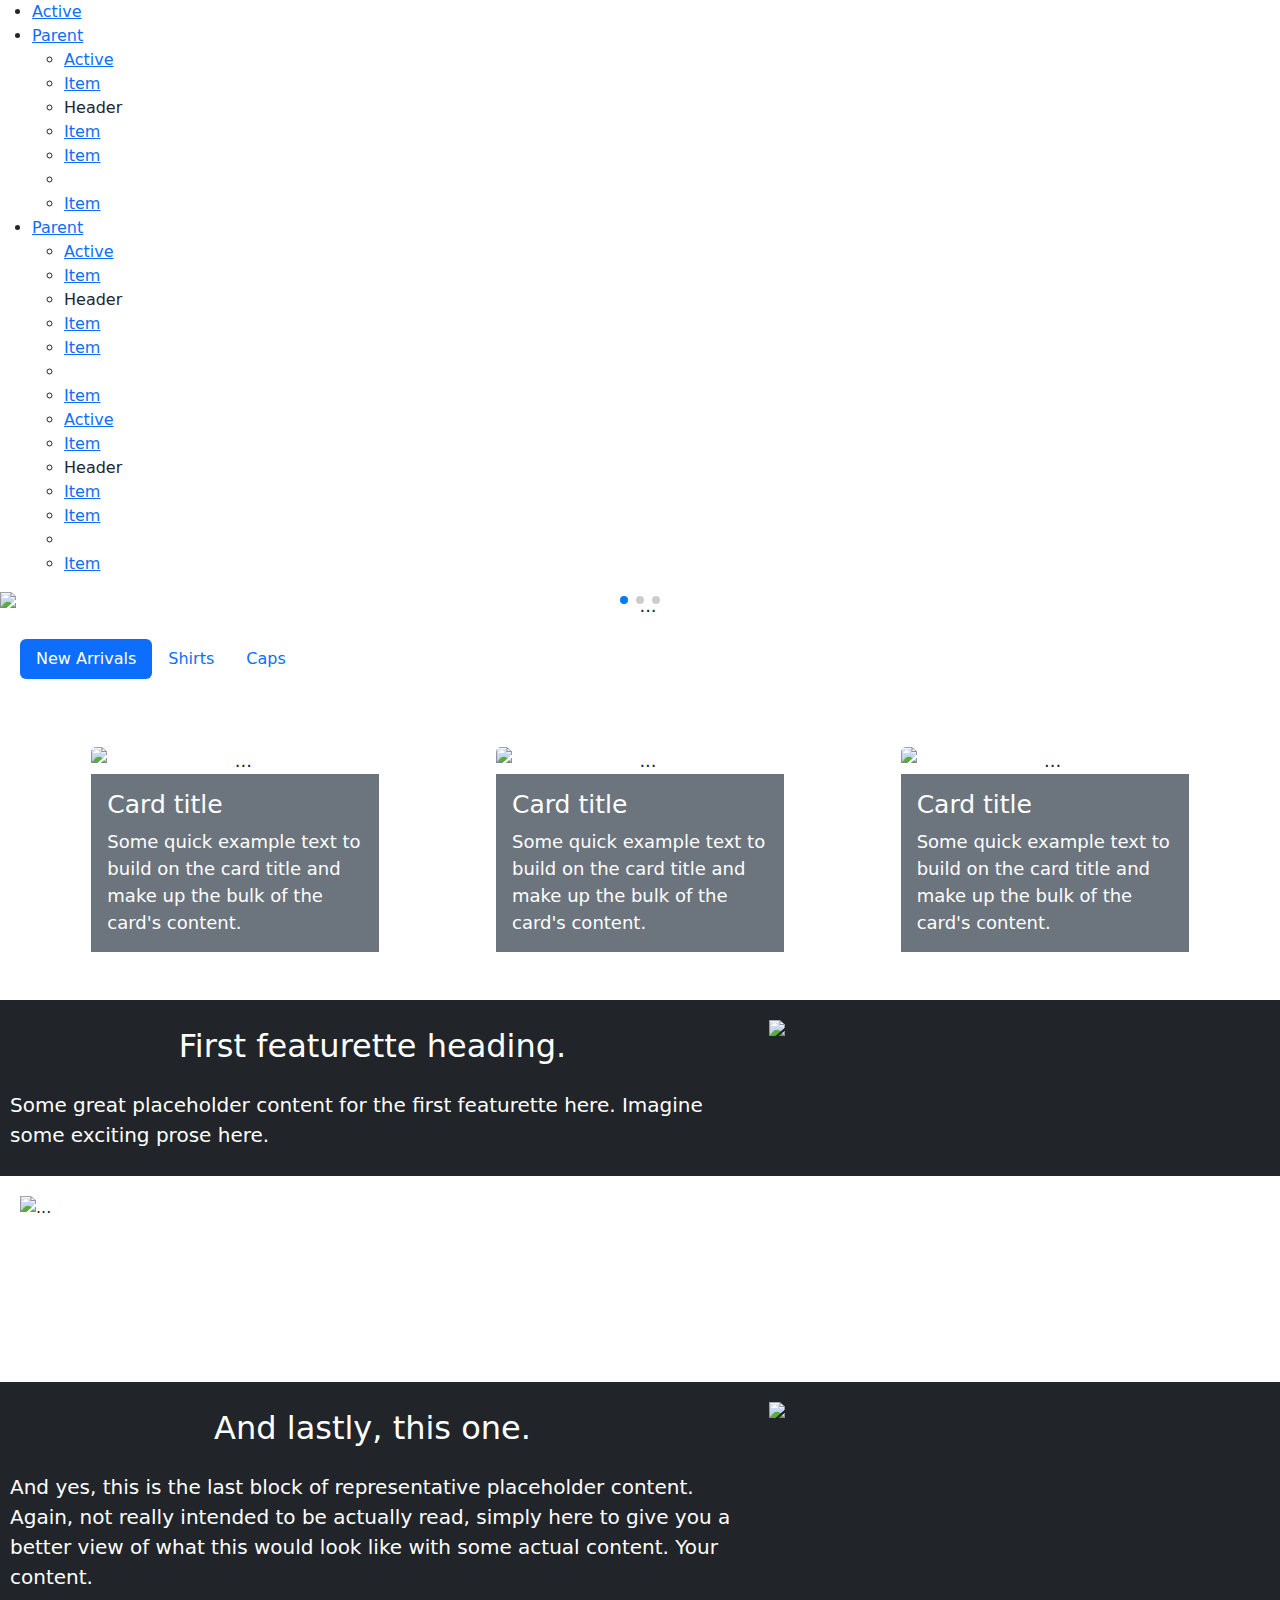
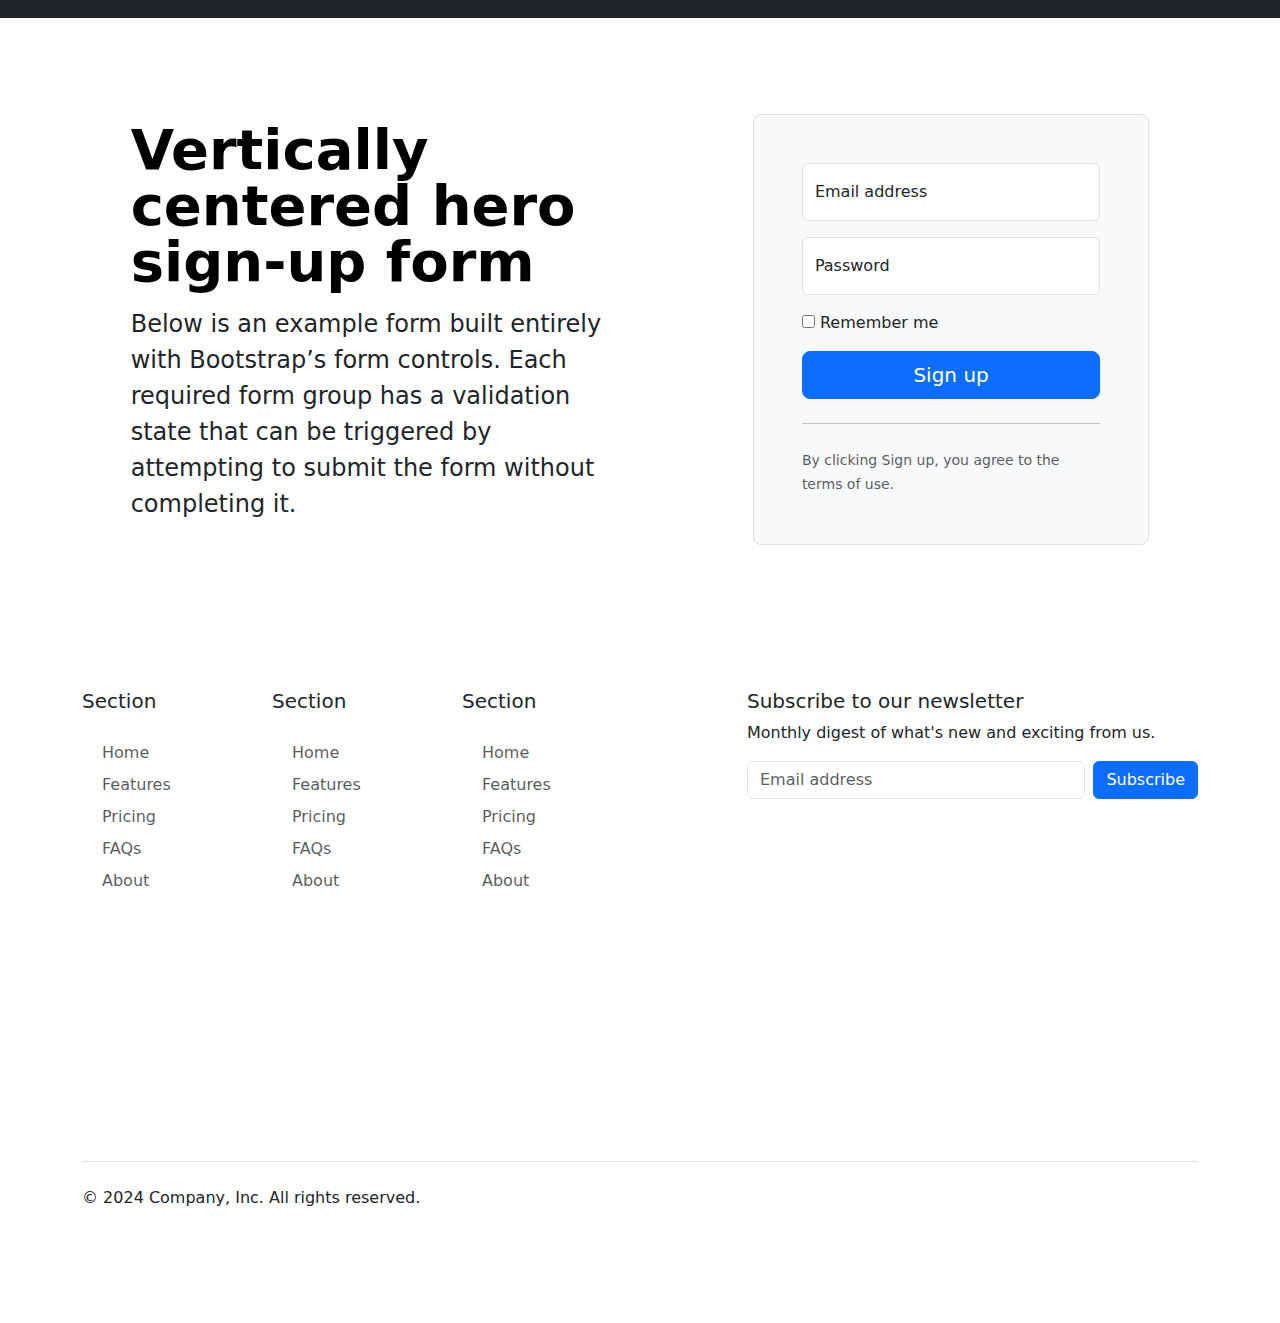
==== index.html @ 9efd9d13 "Add files via upload" ====
<!doctype html>
<html class="no-js" lang="en">
  <head>
    <meta charset="utf-8" />
    <meta http-equiv="x-ua-compatible" content="ie=edge">
    <meta name="viewport" content="width=device-width, initial-scale=1.0" />
    <title>WiseBoyz</title>

    <!-- CDNs -->
     <!-- foundation -->
    <link rel="stylesheet" href="https://cdn.jsdelivr.net/npm/foundation-sites@6.9.0/dist/css/foundation.min.css" crossorigin="anonymous">
     <!-- bulma -->
    <link rel="stylesheet" href="https://cdn.jsdelivr.net/npm/bulma@1.0.2/css/bulma.min.css">
    <!-- bootstrap -->
    <link href="https://cdn.jsdelivr.net/npm/bootstrap@5.3.3/dist/css/bootstrap.min.css" rel="stylesheet" integrity="sha384-QWTKZyjpPEjISv5WaRU9OFeRpok6YctnYmDr5pNlyT2bRjXh0JMhjY6hW+ALEwIH" crossorigin="anonymous">
    <!-- animate.css -->
    <link rel="stylesheet" href="https://cdnjs.cloudflare.com/ajax/libs/animate.css/4.1.1/animate.min.css"/>
    <!-- swiper -->
    <link rel="stylesheet" href="https://cdn.jsdelivr.net/npm/swiper@11/swiper-bundle.min.css"/>
    <!-- UIkit -->
    <link rel="stylesheet" href="https://cdn.jsdelivr.net/npm/uikit@3.21.13/dist/css/uikit.min.css" />
    <!-- local css -->
    <link rel="stylesheet" href="styles.css" link="styles">
    
  </head>
  <body>
  <main class="main bg-body ">
     <!-- navbar -->
     <!-- <nav class="navbar navbar-expand-md bg-body sticky-top border-bottom" data-bs-theme="dark">
      <div class="container">
        <button class="navbar-toggler" type="button" data-bs-toggle="offcanvas" data-bs-target="#offcanvas" aria-controls="offcanvas" aria-label="Toggle navigation">
          <span class="navbar-toggler-icon"></span>
        </button>
        <div class="offcanvas offcanvas-end" tabindex="-1" id="offcanvas" aria-labelledby="offcanvasLabel">
          <div class="offcanvas-body">
            <img src="IMG/logo.png" alt="Logo" width="100" height="100" class="d-inline-block align-items-start">
            <ul class="navbar-nav flex-grow-1 justify-content-between ">
              <li class="nav-item"><a class="nav-link" href="#">Home</a></li>
              <li class="nav-item"><a class="nav-link" href="#">Product</a></li>
              <li class="nav-item"><a class="nav-link" href="#">Features</a></li>
              <li class="nav-item"><a class="nav-link" href="#">About</a></li>
              <li class="nav-item"><a class="nav-link" href="#">Support</a></li>
              <li class="nav-item"><a class="nav-link" href="#">Pricing</a></li>
            </ul>
          </div>
        </div>
      </div>
    </nav> -->

    <div class="uk-position-relative">

      <nav class="uk-navbar-container">
          <div class="uk-container">
              <div uk-navbar="dropbar: true; dropbar-anchor: !.uk-navbar-container; target-y: !.uk-navbar-container">
                  <div class="uk-navbar-left">
                      <ul class="uk-navbar-nav">
                          <li class="uk-active"><a href="#">Active</a></li>
                          <li>
                              <a href="#">Parent</a>
                              <div class="uk-navbar-dropdown">
                                  <ul class="uk-nav uk-navbar-dropdown-nav">
                                      <li class="uk-active"><a href="#">Active</a></li>
                                      <li><a href="#">Item</a></li>
                                      <li class="uk-nav-header">Header</li>
                                      <li><a href="#">Item</a></li>
                                      <li><a href="#">Item</a></li>
                                      <li class="uk-nav-divider"></li>
                                      <li><a href="#">Item</a></li>
                                  </ul>
                              </div>
                          </li>
                          <li>
                              <a href="#">Parent</a>
                              <div class="uk-navbar-dropdown uk-navbar-dropdown-width-2">
                                  <div class="uk-drop-grid uk-child-width-1-2" uk-grid>
                                      <div>
                                          <ul class="uk-nav uk-navbar-dropdown-nav">
                                              <li class="uk-active"><a href="#">Active</a></li>
                                              <li><a href="#">Item</a></li>
                                              <li class="uk-nav-header">Header</li>
                                              <li><a href="#">Item</a></li>
                                              <li><a href="#">Item</a></li>
                                              <li class="uk-nav-divider"></li>
                                              <li><a href="#">Item</a></li>
                                          </ul>
                                      </div>
                                      <div>
                                          <ul class="uk-nav uk-navbar-dropdown-nav">
                                              <li class="uk-active"><a href="#">Active</a></li>
                                              <li><a href="#">Item</a></li>
                                              <li class="uk-nav-header">Header</li>
                                              <li><a href="#">Item</a></li>
                                              <li><a href="#">Item</a></li>
                                              <li class="uk-nav-divider"></li>
                                              <li><a href="#">Item</a></li>
                                          </ul>
                                      </div>
                                  </div>
                              </div>
                          </li>
                      </ul>
                  </div>
              </div>
          </div>
      </nav>
  </div>
    
    <!-- Swiper -->
    <div class="swiper mySwiper">
      <div class="swiper-wrapper">
        <div class="swiper-slide">
          <img src="IMG/banner_1.png" class="d-block w-100" alt="...">
        </div>
        <div class="swiper-slide">
          <img src="IMG/banner_2.png" class="d-block w-100" alt="...">
        </div>
        <div class="swiper-slide">
          <img src="IMG/banner_3.png" class="d-block w-100" alt="...">
        </div>
      </div>
      <div class="swiper-pagination"></div>
    </div>

    <!-- tabs -->
    <nav>
      <div class="nav nav-pills" id="nav-pills" role="tablist">
        <button class="nav-link active" id="nav-new-tab" data-bs-toggle="tab" data-bs-target="#nav-new" type="button" role="tab" aria-controls="nav-new" aria-selected="true">New Arrivals</button>
        <button class="nav-link" id="nav-shirts-tab" data-bs-toggle="tab" data-bs-target="#nav-shirts" type="button" role="tab" aria-controls="nav-shirts" aria-selected="false">Shirts</button>
        <button class="nav-link" id="nav-caps-tab" data-bs-toggle="tab" data-bs-target="#nav-caps" type="button" role="tab" aria-controls="nav-caps" aria-selected="false">Caps</button>
      </div>
    </nav>
    <div class="tab-content" id="nav-tabContent">
      <!-- new arrivals -->
      <div class="tab-pane fade show active" id="nav-new" role="tabpanel" aria-labelledby="nav-new-tab" tabindex="0">
        <div class="swiper mySwiper2 p-5">
          <div class="swiper-wrapper">
            <div class="swiper-slide">
              <div class="card" style="width: 18rem;">
                <img src="IMG/card_3.png" class="card-img-top" alt="...">
                <div class="card-body bg-secondary">
                  <h5 class="card-title">Card title</h5>
                  <p class="card-text">Some quick example text to build on the card title and make up the bulk of the card's content.</p>
                </div>
              </div>
            </div>
            <div class="swiper-slide">
              <div class="card" style="width: 18rem;">
                <img src="IMG/card_3.png" class="card-img-top" alt="...">
                <div class="card-body bg-secondary">
                  <h5 class="card-title">Card title</h5>
                  <p class="card-text">Some quick example text to build on the card title and make up the bulk of the card's content.</p>
                </div>
              </div>
            </div>
            <div class="swiper-slide">
              <div class="card" style="width: 18rem;">
                <img src="IMG/card_3.png" class="card-img-top" alt="...">
                <div class="card-body bg-secondary">
                  <h5 class="card-title">Card title</h5>
                  <p class="card-text">Some quick example text to build on the card title and make up the bulk of the card's content.</p>
                </div>
              </div>
            </div>
            <div class="swiper-slide">
              <div class="card" style="width: 18rem;">
                <img src="IMG/card_3.png" class="card-img-top" alt="...">
                <div class="card-body bg-secondary">
                  <h5 class="card-title">Card title</h5>
                  <p class="card-text">Some quick example text to build on the card title and make up the bulk of the card's content.</p>
                </div>
              </div>
            </div>
            <div class="swiper-slide">
              <div class="card" style="width: 18rem;">
                <img src="IMG/card_3.png" class="card-img-top" alt="...">
                <div class="card-body bg-secondary">
                  <h5 class="card-title">Card title</h5>
                  <p class="card-text">Some quick example text to build on the card title and make up the bulk of the card's content.</p>
                </div>
              </div>
            </div>
            <div class="swiper-slide">
              <div class="card" style="width: 18rem;">
                <img src="IMG/card_3.png" class="card-img-top" alt="...">
                <div class="card-body bg-secondary">
                  <h5 class="card-title">Card title</h5>
                  <p class="card-text">Some quick example text to build on the card title and make up the bulk of the card's content.</p>
                </div>
              </div>
            </div>
            <div class="swiper-slide">
              <div class="card" style="width: 18rem;">
                <img src="IMG/card_3.png" class="card-img-top" alt="...">
                <div class="card-body bg-secondary">
                  <h5 class="card-title">Card title</h5>
                  <p class="card-text">Some quick example text to build on the card title and make up the bulk of the card's content.</p>
                </div>
              </div>
            </div>
            <div class="swiper-slide">
              <div class="card" style="width: 18rem;">
                <img src="IMG/card_3.png" class="card-img-top" alt="...">
                <div class="card-body bg-secondary">
                  <h5 class="card-title">Card title</h5>
                  <p class="card-text">Some quick example text to build on the card title and make up the bulk of the card's content.</p>
                </div>
              </div>
            </div>
            </div>
          </div>
          <div class="swiper-pagination"></div>
      </div>
      <!-- shirts -->
      <div class="tab-pane fade" id="nav-shirts" role="tabpanel" aria-labelledby="nav-shirts-tab" tabindex="0">
        <div class="swiper mySwiper2 p-5">
          <div class="swiper-wrapper">
            <div class="swiper-slide">
              <div class="card" style="width: 18rem;">
                <div class="uk-text-center">
                  <div class="uk-inline-clip uk-transition-toggle" tabindex="0">
                      <img src="IMG/shirt_1a.png" width="500" height="500" alt="">
                      <img class="uk-transition-scale-up uk-position-cover" src="IMG/shirt_1b.png" alt="">
                  </div>
                </div>                
                <div class="card-body bg-secondary">
                  <h5 class="card-title">Card title</h5>
                  <p class="card-text">Some quick example text to build on the card title and make up the bulk of the card's content.</p>
                </div>
              </div>
            </div>
            <div class="swiper-slide">
              <div class="card" style="width: 18rem;">
                <div class="uk-text-center">
                  <div class="uk-inline-clip uk-transition-toggle" tabindex="0">
                      <img src="IMG/shirt_2a.png" width="500" height="500" alt="">
                      <img class="uk-transition-scale-up uk-position-cover" src="IMG/shirt_2b.png" alt="">
                  </div>
                </div>                
                <div class="card-body bg-secondary">
                  <h5 class="card-title">Card title</h5>
                  <p class="card-text">Some quick example text to build on the card title and make up the bulk of the card's content.</p>
                </div>
              </div>
            </div>
            <div class="swiper-slide">
              <div class="card" style="width: 18rem;">
                <div class="uk-text-center">
                  <div class="uk-inline-clip uk-transition-toggle" tabindex="0">
                      <img src="IMG/shirt_3a.png" width="500" height="500" alt="">
                      <img class="uk-transition-scale-up uk-position-cover" src="IMG/shirt_3b.png" alt="">
                  </div>
                </div>                
                <div class="card-body bg-secondary">
                  <h5 class="card-title">Card title</h5>
                  <p class="card-text">Some quick example text to build on the card title and make up the bulk of the card's content.</p>
                </div>
              </div>
            </div>
            <div class="swiper-slide">
              <div class="card" style="width: 18rem;">
                <div class="uk-text-center">
                  <div class="uk-inline-clip uk-transition-toggle" tabindex="0">
                      <img src="IMG/shirt_1a.png" width="500" height="500" alt="">
                      <img class="uk-transition-scale-up uk-position-cover" src="IMG/shirt_1b.png" alt="">
                  </div>
                </div>                
                <div class="card-body bg-secondary">
                  <h5 class="card-title">Card title</h5>
                  <p class="card-text">Some quick example text to build on the card title and make up the bulk of the card's content.</p>
                </div>
              </div>
            </div>
            <div class="swiper-slide">
              <div class="card" style="width: 18rem;">
                <div class="uk-text-center">
                  <div class="uk-inline-clip uk-transition-toggle" tabindex="0">
                      <img src="IMG/shirt_2a.png" width="500" height="500" alt="">
                      <img class="uk-transition-scale-up uk-position-cover" src="IMG/shirt_2b.png" alt="">
                  </div>
                </div>                
                <div class="card-body bg-secondary">
                  <h5 class="card-title">Card title</h5>
                  <p class="card-text">Some quick example text to build on the card title and make up the bulk of the card's content.</p>
                </div>
              </div>
            </div>
            <div class="swiper-slide">
              <div class="card" style="width: 18rem;">
                <div class="uk-text-center">
                  <div class="uk-inline-clip uk-transition-toggle" tabindex="0">
                      <img src="IMG/shirt_3a.png" width="500" height="500" alt="">
                      <img class="uk-transition-scale-up uk-position-cover" src="IMG/shirt_3b.png" alt="">
                  </div>
                </div>                
                <div class="card-body bg-secondary">
                  <h5 class="card-title">Card title</h5>
                  <p class="card-text">Some quick example text to build on the card title and make up the bulk of the card's content.</p>
                </div>
              </div>
            </div>
            <div class="swiper-slide">
              <div class="card" style="width: 18rem;">
                <div class="uk-text-center">
                  <div class="uk-inline-clip uk-transition-toggle" tabindex="0">
                      <img src="IMG/shirt_1a.png" width="500" height="500" alt="">
                      <img class="uk-transition-scale-up uk-position-cover" src="IMG/shirt_1b.png" alt="">
                  </div>
                </div>                
                <div class="card-body bg-secondary">
                  <h5 class="card-title">Card title</h5>
                  <p class="card-text">Some quick example text to build on the card title and make up the bulk of the card's content.</p>
                </div>
              </div>
            </div>
            <div class="swiper-slide">
              <div class="card" style="width: 18rem;">
                <div class="uk-text-center">
                  <div class="uk-inline-clip uk-transition-toggle" tabindex="0">
                      <img src="IMG/shirt_2a.png" width="500" height="500" alt="">
                      <img class="uk-transition-scale-up uk-position-cover" src="IMG/shirt_2b.png" alt="">
                  </div>
                </div>                
                <div class="card-body bg-secondary">
                  <h5 class="card-title">Card title</h5>
                  <p class="card-text">Some quick example text to build on the card title and make up the bulk of the card's content.</p>
                </div>
              </div>
            </div>
            </div>
          </div>
          <div class="swiper-pagination"></div>
      </div>
      <!-- caps -->
      <div class="tab-pane fade" id="nav-caps" role="tabpanel" aria-labelledby="nav-caps-tab" tabindex="0">
        <div class="swiper mySwiper2 p-5">
          <div class="swiper-wrapper">
            <div class="swiper-slide">
              <div class="card" style="width: 18rem;">
                <img src="IMG/card_4.png" class="card-img-top" alt="...">
                <div class="card-body bg-secondary">
                  <h5 class="card-title">Card title</h5>
                  <p class="card-text">Some quick example text to build on the card title and make up the bulk of the card's content.</p>
                </div>
              </div>
            </div>
            <div class="swiper-slide">
              <div class="card" style="width: 18rem;">
                <img src="IMG/card_4.png" class="card-img-top" alt="...">
                <div class="card-body bg-secondary">
                  <h5 class="card-title">Card title</h5>
                  <p class="card-text">Some quick example text to build on the card title and make up the bulk of the card's content.</p>
                </div>
              </div>
            </div>
            <div class="swiper-slide">
              <div class="card" style="width: 18rem;">
                <img src="IMG/card_4.png" class="card-img-top" alt="...">
                <div class="card-body bg-secondary">
                  <h5 class="card-title">Card title</h5>
                  <p class="card-text">Some quick example text to build on the card title and make up the bulk of the card's content.</p>
                </div>
              </div>
            </div>
            <div class="swiper-slide">
              <div class="card" style="width: 18rem;">
                <img src="IMG/card_4.png" class="card-img-top" alt="...">
                <div class="card-body bg-secondary">
                  <h5 class="card-title">Card title</h5>
                  <p class="card-text">Some quick example text to build on the card title and make up the bulk of the card's content.</p>
                </div>
              </div>
            </div>
            <div class="swiper-slide">
              <div class="card" style="width: 18rem;">
                <img src="IMG/card_4.png" class="card-img-top" alt="...">
                <div class="card-body bg-secondary">
                  <h5 class="card-title">Card title</h5>
                  <p class="card-text">Some quick example text to build on the card title and make up the bulk of the card's content.</p>
                </div>
              </div>
            </div>
            <div class="swiper-slide">
              <div class="card" style="width: 18rem;">
                <img src="IMG/card_4.png" class="card-img-top" alt="...">
                <div class="card-body bg-secondary">
                  <h5 class="card-title">Card title</h5>
                  <p class="card-text">Some quick example text to build on the card title and make up the bulk of the card's content.</p>
                </div>
              </div>
            </div>
            <div class="swiper-slide">
              <div class="card" style="width: 18rem;">
                <img src="IMG/card_4.png" class="card-img-top" alt="...">
                <div class="card-body bg-secondary">
                  <h5 class="card-title">Card title</h5>
                  <p class="card-text">Some quick example text to build on the card title and make up the bulk of the card's content.</p>
                </div>
              </div>
            </div>
            <div class="swiper-slide">
              <div class="card" style="width: 18rem;">
                <img src="IMG/card_4.png" class="card-img-top" alt="...">
                <div class="card-body bg-secondary">
                  <h5 class="card-title">Card title</h5>
                  <p class="card-text">Some quick example text to build on the card title and make up the bulk of the card's content.</p>
                </div>
              </div>
            </div>
            </div>
          </div>
          <div class="swiper-pagination"></div>
      </div>
    </div>
   
    <!-- featurette -->
    <div class="row featurette bg-dark">
      <div class="col-md-7">
          <h2 class="featurette-heading fw-normal lh-1">First featurette heading.</h2>
          <p class="lead">Some great placeholder content for the first featurette here. Imagine some exciting prose here.</p>
      </div>
      <div class="col-md-5">
        <img src="IMG/card_1.png" class="featurette" alt="..." width="1000" height="1000" preserveAspectRatio="xMidYMid slice">
      </div>
    </div>

    <div class="row featurette">
      <div class="col-md-7 order-md-2">
        <h2 class="featurette-heading fw-normal lh-1">Oh yeah, it’s that good.</h2>
        <p class="lead">Another featurette? Of course. More placeholder content here to give you an idea of how this layout would work with some actual real-world content in place.</p>
      </div>
      <div class="col-md-5 order-md-1">
        <img src="IMG/card_2.png" class="featurette" alt="..." width="1000" height="1000" preserveAspectRatio="xMidYMid slice">
      </div>
    </div>

    <div class="row featurette bg-dark">
      <div class="col-md-7">
        <h2 class="featurette-heading fw-normal lh-1">And lastly, this one.</span></h2>
        <p class="lead">And yes, this is the last block of representative placeholder content. Again, not really intended to be actually read, simply here to give you a better view of what this would look like with some actual content. Your content.</p>
      </div>
      <div class="col-md-5">
        <img src="IMG/card_1.png" class="featurette" alt="..." width="1000" height="1000" preserveAspectRatio="xMidYMid slice">
      </div>
    </div>

  <!-- form -->
    <div class="container col-xl-10 col-xxl-8 px-4 py-5">
      <div class="row align-items-center g-lg-5 py-5">
        <div class="col-lg-7 text-center text-lg-start">
          <h1 class="display-4 fw-bold lh-1 text-body-emphasis mb-3">Vertically centered hero sign-up form</h1>
          <p class="col-lg-10 fs-4">Below is an example form built entirely with Bootstrap’s form controls. Each required form group has a validation state that can be triggered by attempting to submit the form without completing it.</p>
        </div>
        <div class="col-md-10 mx-auto col-lg-5">
          <form class="p-4 p-md-5 border rounded-3 bg-body-tertiary">
            <div class="form-floating mb-3">
              <input type="email" class="form-control" id="floatingInput" placeholder="name@example.com">
              <label for="floatingInput">Email address</label>
            </div>
            <div class="form-floating mb-3">
              <input type="password" class="form-control" id="floatingPassword" placeholder="Password">
              <label for="floatingPassword">Password</label>
            </div>
            <div class="checkbox mb-3">
              <label>
                <input type="checkbox" value="remember-me"> Remember me
              </label>
            </div>
            <button class="w-100 btn btn-lg btn-primary" type="submit">Sign up</button>
            <hr class="my-4">
            <small class="text-body-secondary">By clicking Sign up, you agree to the terms of use.</small>
          </form>
        </div>
      </div>
    </div>
  
    
    
  <!-- footer -->
      <div class="container m-lg-auto">
          <footer class="py-5">
            <div class="row">
              <div class="col-6 col-md-2 mb-3">
                <h5>Section</h5>
                <ul class="nav flex-column">
                  <li class="nav-item mb-2"><a href="#" class="nav-link p-0 text-body-secondary">Home</a></li>
                  <li class="nav-item mb-2"><a href="#" class="nav-link p-0 text-body-secondary">Features</a></li>
                  <li class="nav-item mb-2"><a href="#" class="nav-link p-0 text-body-secondary">Pricing</a></li>
                  <li class="nav-item mb-2"><a href="#" class="nav-link p-0 text-body-secondary">FAQs</a></li>
                  <li class="nav-item mb-2"><a href="#" class="nav-link p-0 text-body-secondary">About</a></li>
                </ul>
              </div>
        
              <div class="col-6 col-md-2 mb-3">
                <h5>Section</h5>
                <ul class="nav flex-column">
                  <li class="nav-item mb-2"><a href="#" class="nav-link p-0 text-body-secondary">Home</a></li>
                  <li class="nav-item mb-2"><a href="#" class="nav-link p-0 text-body-secondary">Features</a></li>
                  <li class="nav-item mb-2"><a href="#" class="nav-link p-0 text-body-secondary">Pricing</a></li>
                  <li class="nav-item mb-2"><a href="#" class="nav-link p-0 text-body-secondary">FAQs</a></li>
                  <li class="nav-item mb-2"><a href="#" class="nav-link p-0 text-body-secondary">About</a></li>
                </ul>
              </div>
        
              <div class="col-6 col-md-2 mb-3">
                <h5>Section</h5>
                <ul class="nav flex-column">
                  <li class="nav-item mb-2"><a href="#" class="nav-link p-0 text-body-secondary">Home</a></li>
                  <li class="nav-item mb-2"><a href="#" class="nav-link p-0 text-body-secondary">Features</a></li>
                  <li class="nav-item mb-2"><a href="#" class="nav-link p-0 text-body-secondary">Pricing</a></li>
                  <li class="nav-item mb-2"><a href="#" class="nav-link p-0 text-body-secondary">FAQs</a></li>
                  <li class="nav-item mb-2"><a href="#" class="nav-link p-0 text-body-secondary">About</a></li>
                </ul>
              </div>
        
              <div class="col-md-5 offset-md-1 mb-3">
                <form>
                  <h5>Subscribe to our newsletter</h5>
                  <p>Monthly digest of what's new and exciting from us.</p>
                  <div class="d-flex flex-column flex-sm-row w-100 gap-2">
                    <label for="newsletter1" class="visually-hidden">Email address</label>
                    <input id="newsletter1" type="text" class="form-control" placeholder="Email address">
                    <button class="btn btn-primary" type="button">Subscribe</button>
                  </div>
                </form>
              </div>
            </div>
        
            <div class="d-flex flex-column flex-sm-row justify-content-between py-4 my-4 border-top">
              <p>&copy; 2024 Company, Inc. All rights reserved.</p>
              <ul class="list-unstyled d-flex">
                <li class="ms-3"><a class="link-body-emphasis" href="#"><svg class="bi" width="24" height="24"><use xlink:href="#twitter"/></svg></a></li>
                <li class="ms-3"><a class="link-body-emphasis" href="#"><svg class="bi" width="24" height="24"><use xlink:href="#instagram"/></svg></a></li>
                <li class="ms-3"><a class="link-body-emphasis" href="#"><svg class="bi" width="24" height="24"><use xlink:href="#facebook"/></svg></a></li>
              </ul>
            </div>
          </footer>
      </div>
      
  </main>
   <!-- SCRIPTS -->
    <!-- foundation -->
   <script src="https://cdn.jsdelivr.net/npm/foundation-sites@6.9.0/dist/js/foundation.min.js" crossorigin="anonymous"></script>
     <!-- swiper -->
     <script src="https://cdn.jsdelivr.net/npm/swiper@11/swiper-bundle.min.js"></script>
     <!-- bootstrap -->
     <script src="https://cdn.jsdelivr.net/npm/bootstrap@5.3.3/dist/js/bootstrap.min.js" integrity="sha384-0pUGZvbkm6XF6gxjEnlmuGrJXVbNuzT9qBBavbLwCsOGabYfZo0T0to5eqruptLy" crossorigin="anonymous"></script>
     <!-- UIkit -->
     <script src="https://cdn.jsdelivr.net/npm/uikit@3.21.13/dist/js/uikit.min.js"></script>
     <script src="https://cdn.jsdelivr.net/npm/uikit@3.21.13/dist/js/uikit-icons.min.js"></script>
     <!-- local js -->
     <script src="script.js"></script>
  </body>
</html>
---- styles.css ----
.row{
    padding-bottom: 200px;
}

  .swiper {
    width: 100%;
    height: 100%;
  }

  .swiper-slide {
    text-align: center;
    font-size: 18px;
    background: #fff;
    display: flex;
    justify-content: center;
    align-items: center;
  }

  .swiper-slide img {
    display: block;
    width: 100%;
    height: 100%;
    object-fit: cover;
  }
 .card{
    border-radius: 3%;
    border: 0;
    background-color: #fff;
 }

 .card-title{
    font-size: 25px;
    text-align: left;
 color: white;
  }
 .card-text{
  text-align: left;
  color: white;
 }
 .nav{
  padding: 20px;
 }

 .featurette{
    padding:10px;
 }

 .featurette-heading{
    padding: 20px;
    text-align: center;
    color: #fff;
 }
 .lead{
    color: #fff;
 }
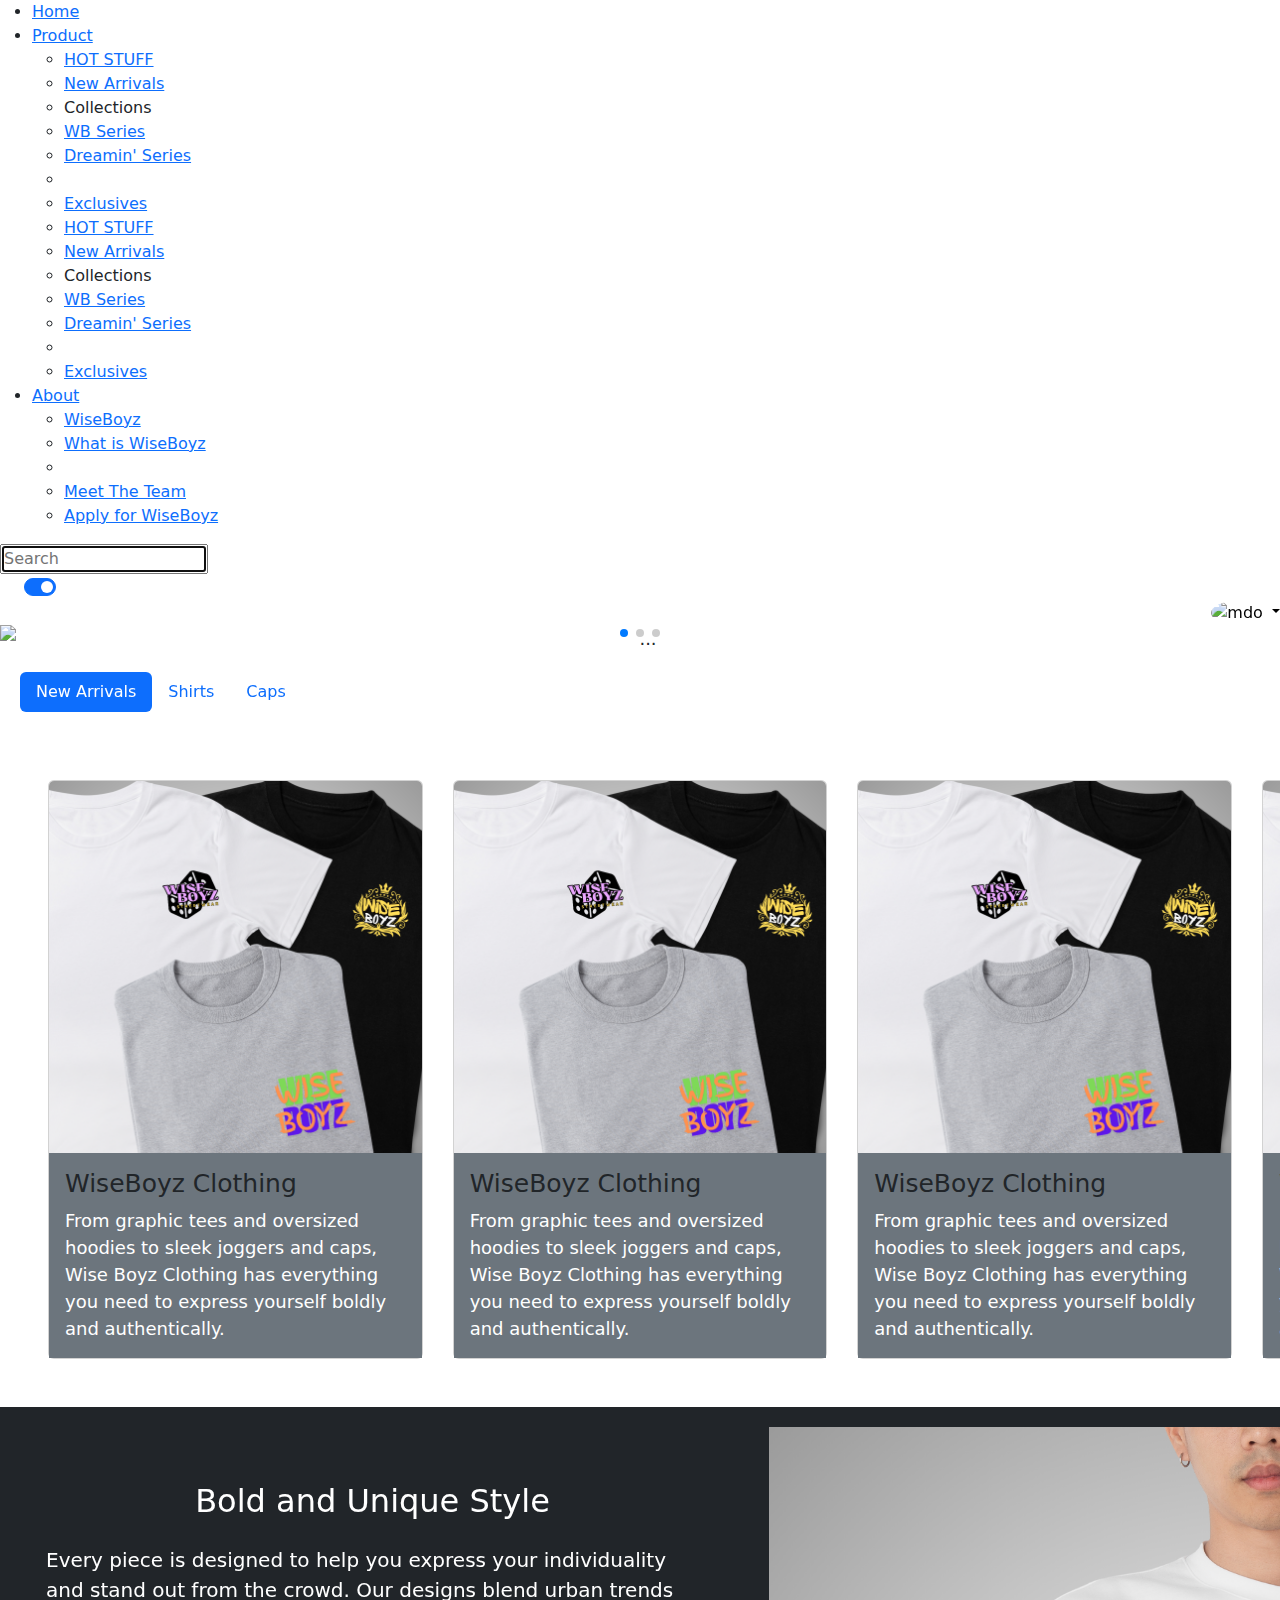
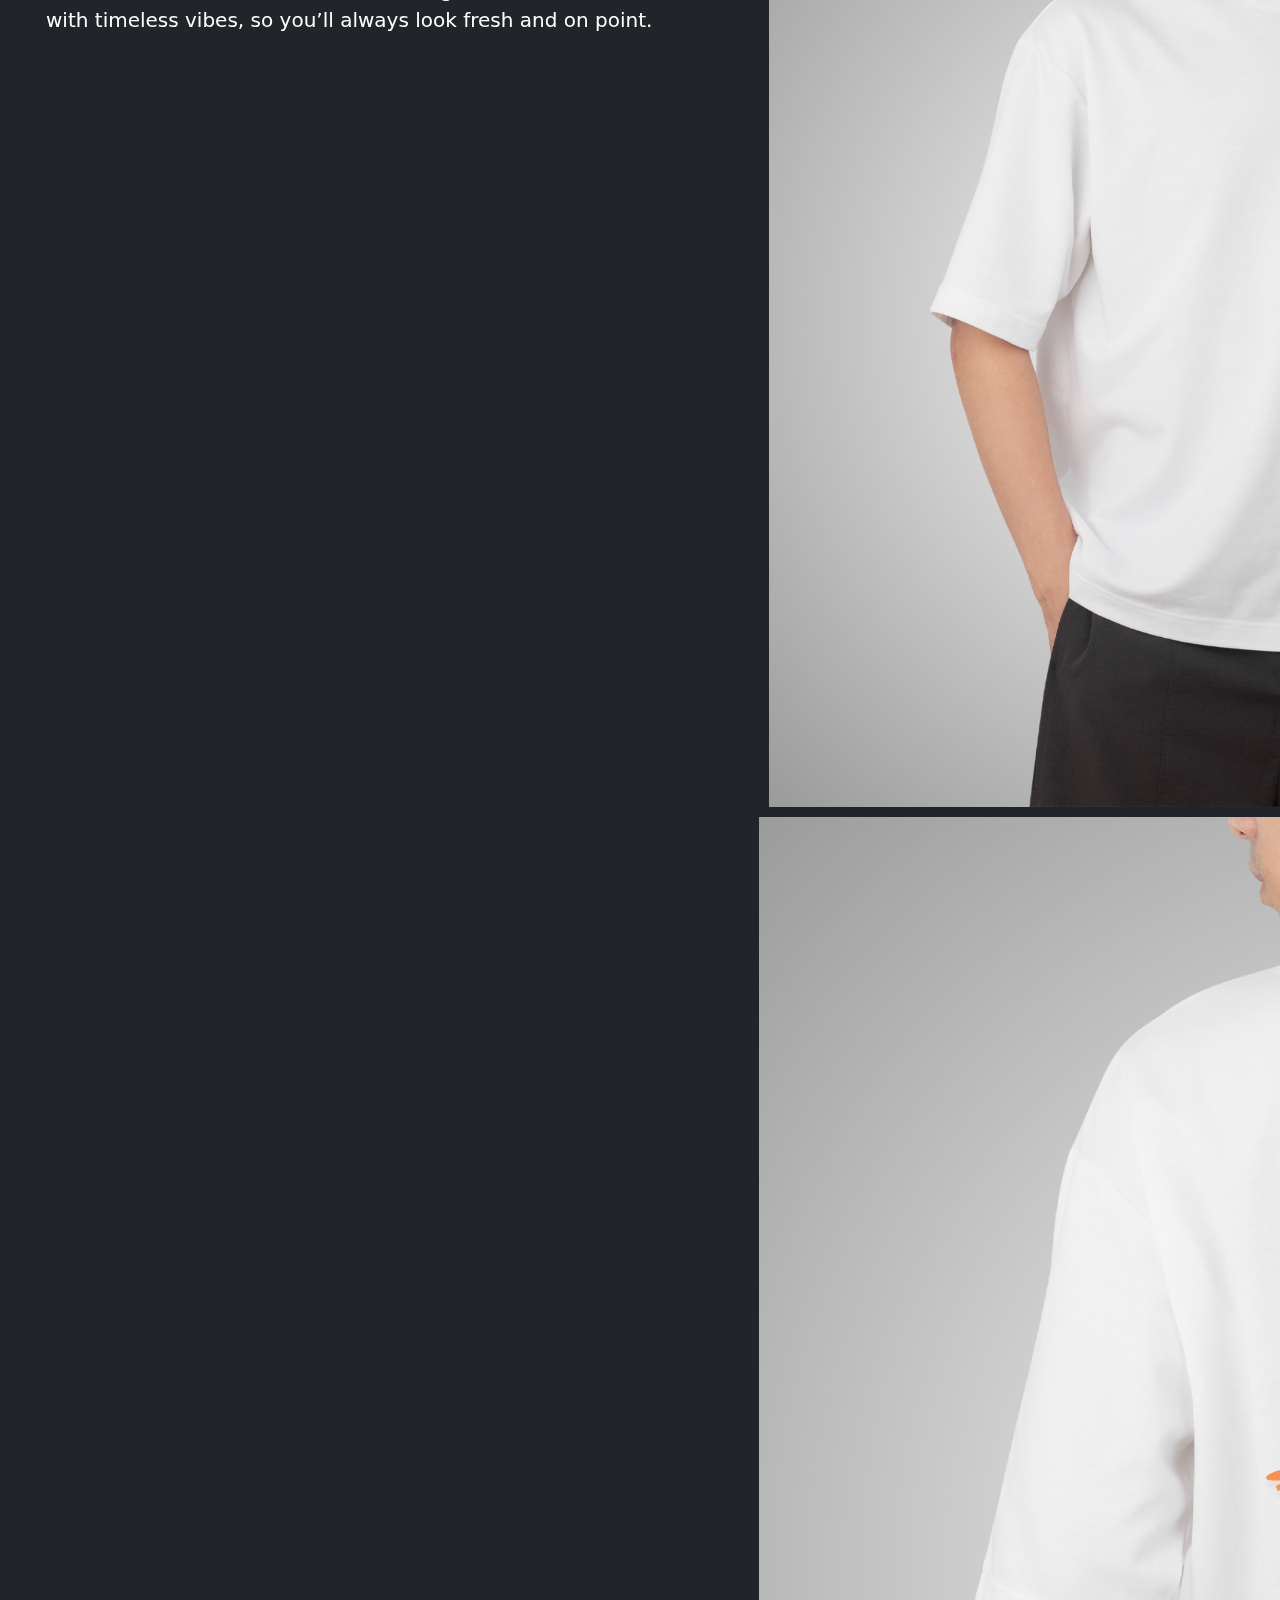
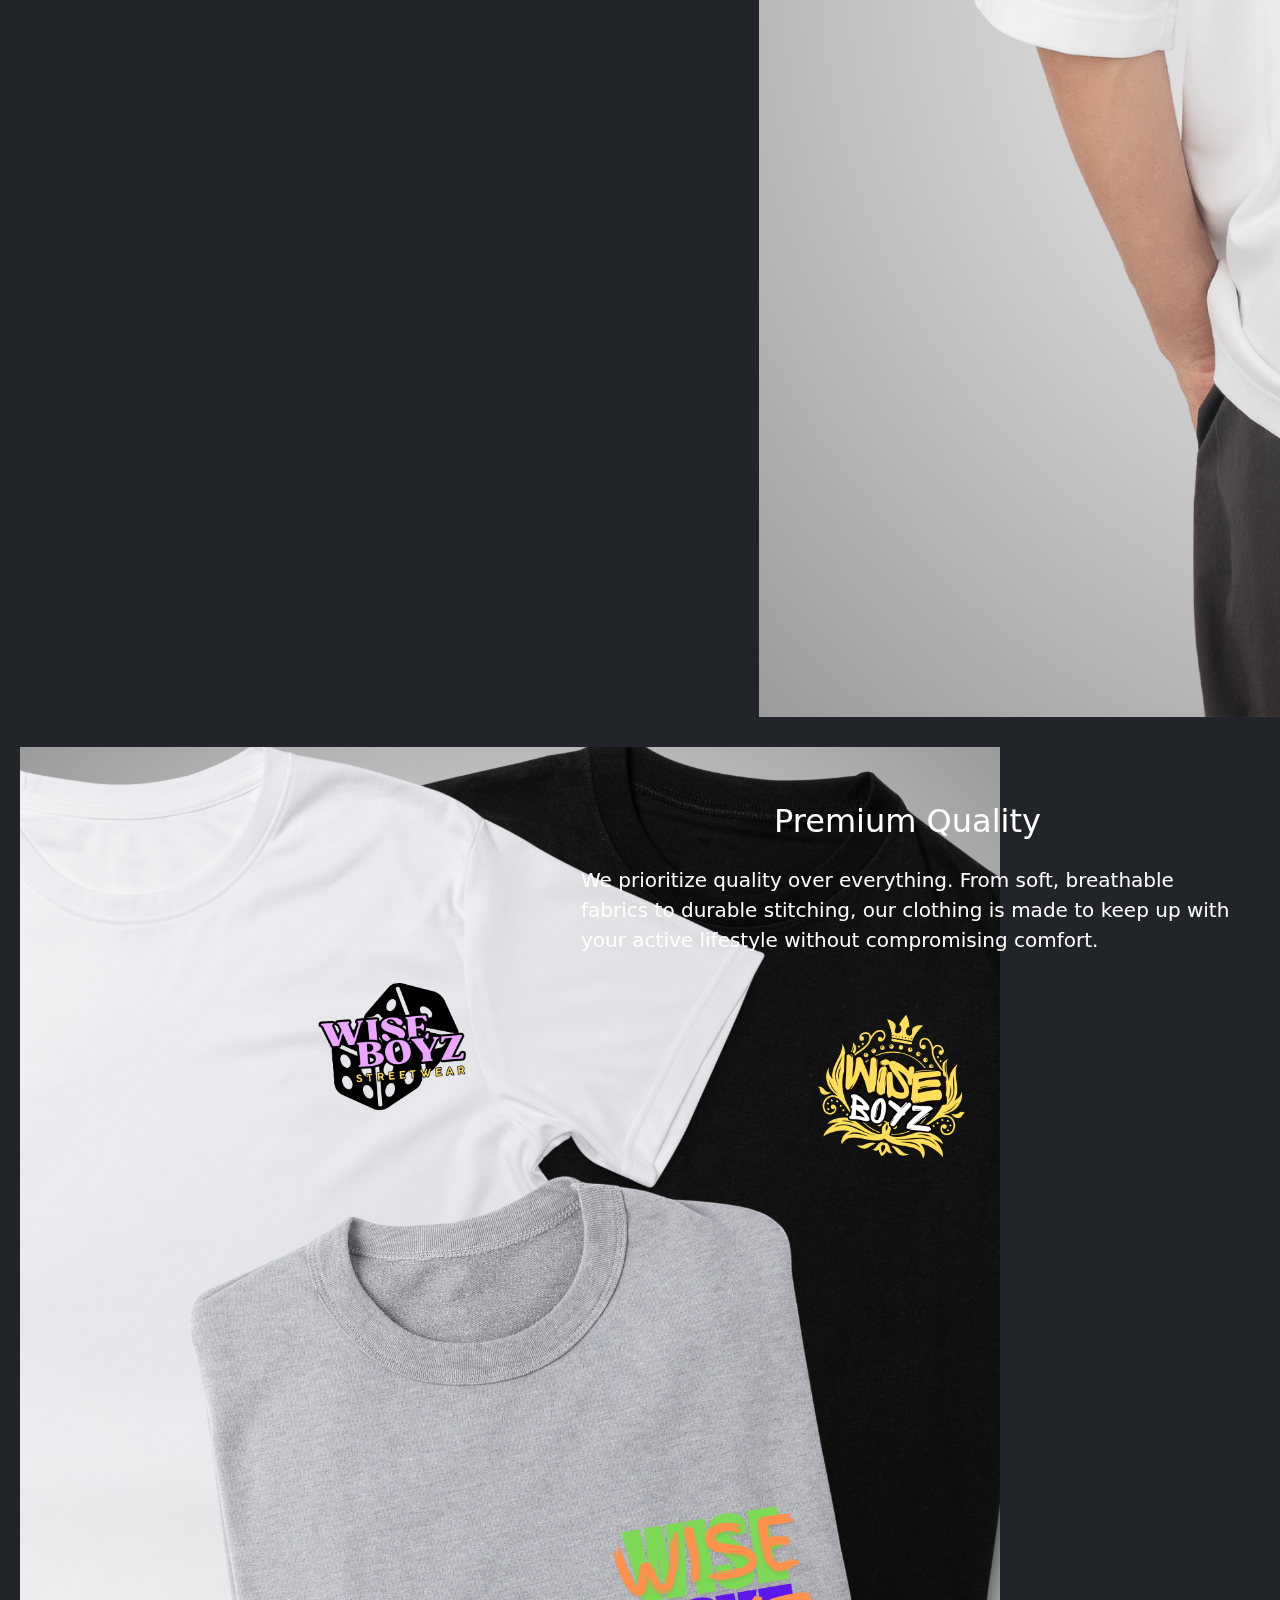
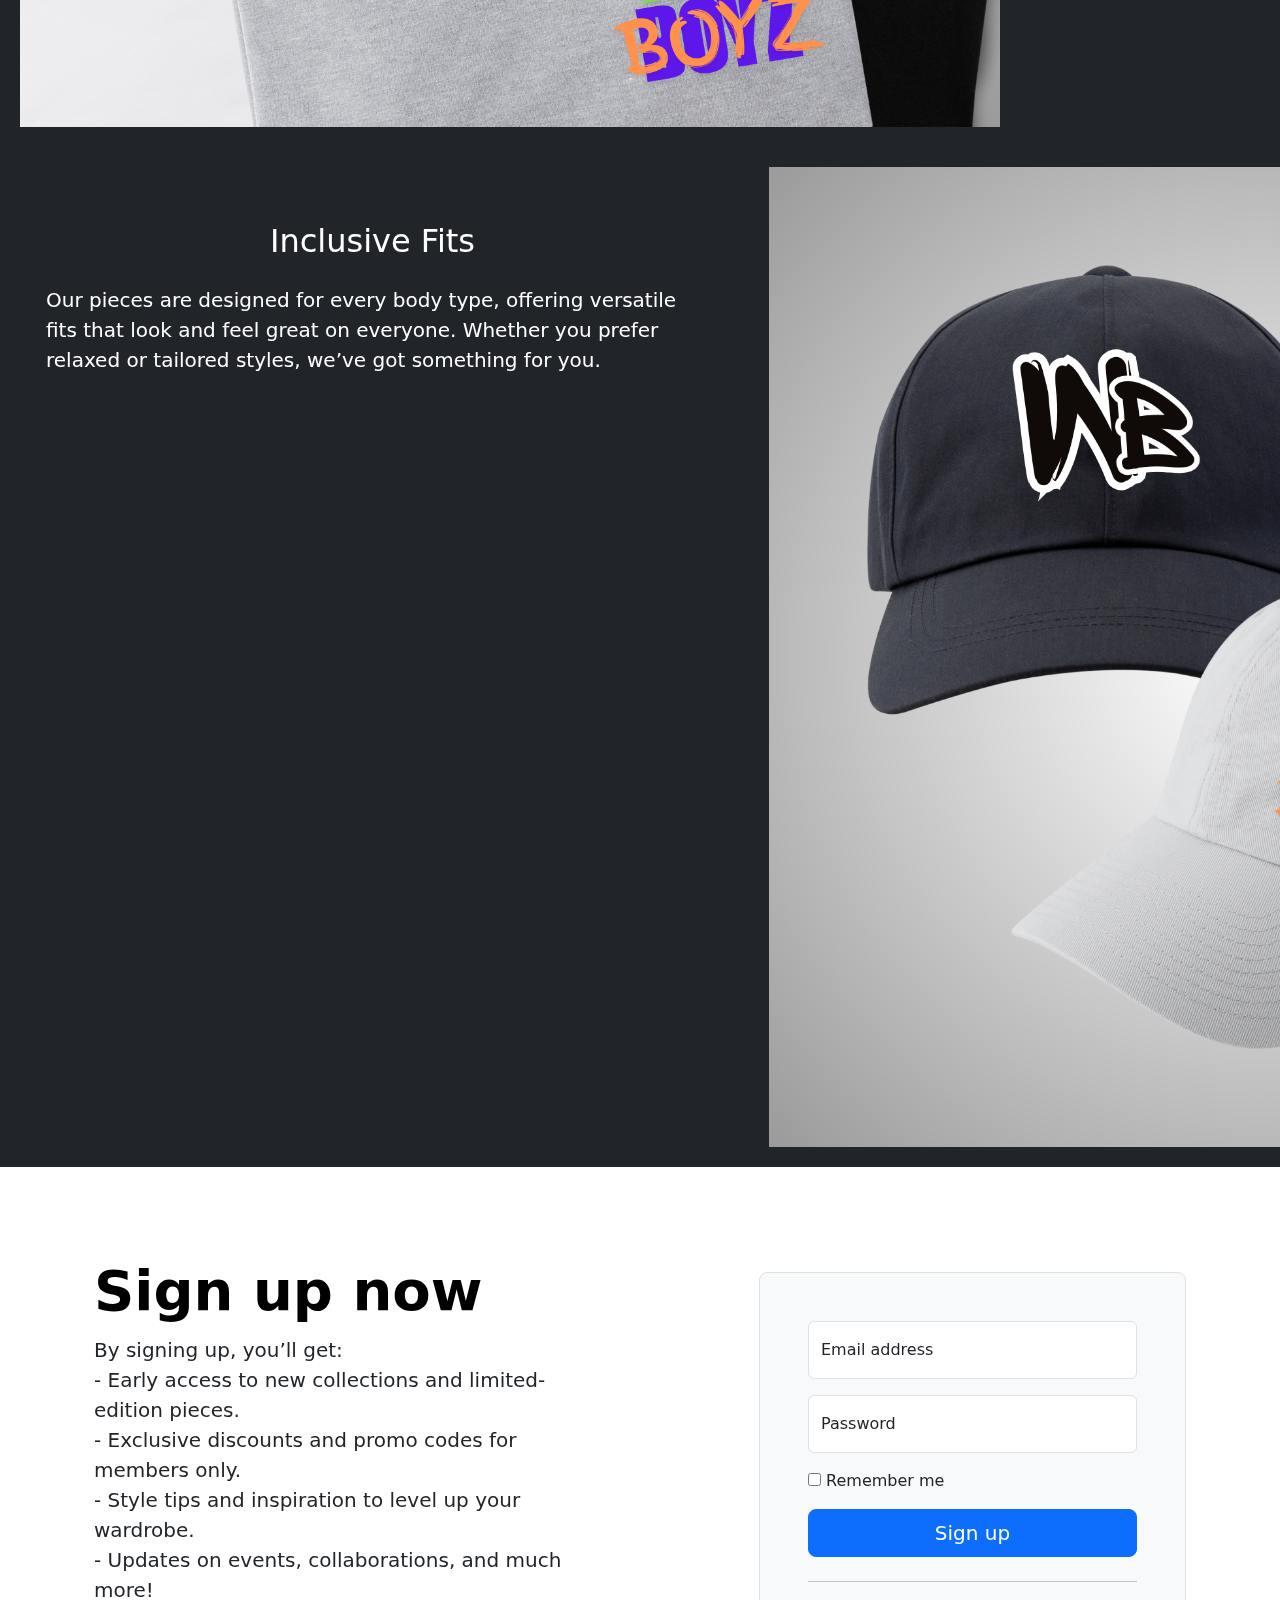
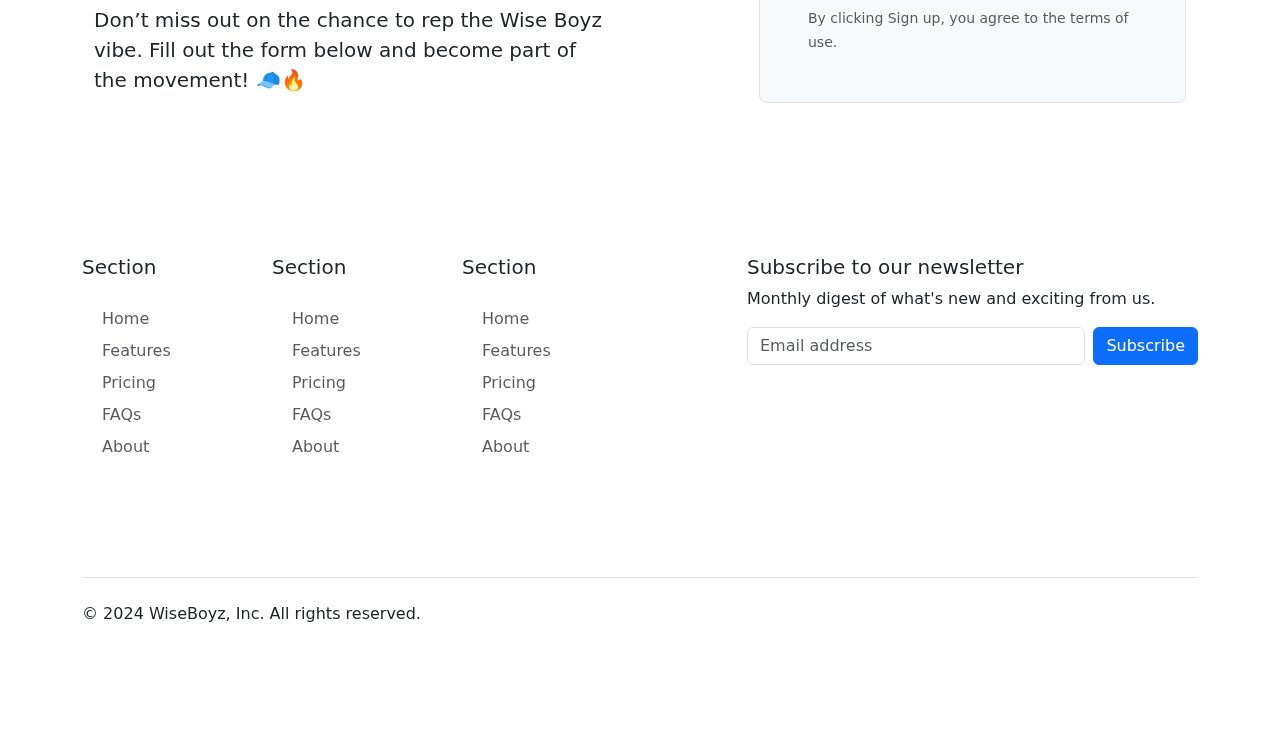
==== commit b6f1a0b4: "Add files via upload" ====
--- a/index.html
+++ b/index.html
@@ -1,111 +1,111 @@
-<!doctype html>
-<html class="no-js" lang="en">
-  <head>
-    <meta charset="utf-8" />
-    <meta http-equiv="x-ua-compatible" content="ie=edge">
-    <meta name="viewport" content="width=device-width, initial-scale=1.0" />
-    <title>WiseBoyz</title>
-
+<!DOCTYPE html>
+<html lang="en">
+<head>
+    <meta charset="UTF-8">
+    <meta name="viewport" content="width=device-width, initial-scale=1.0">
+    <title>WiseBoyz Online Store</title>
+    <link rel="icon" type="image/png" href="IMG/logo_ab.png">
     <!-- CDNs -->
-     <!-- foundation -->
-    <link rel="stylesheet" href="https://cdn.jsdelivr.net/npm/foundation-sites@6.9.0/dist/css/foundation.min.css" crossorigin="anonymous">
-     <!-- bulma -->
-    <link rel="stylesheet" href="https://cdn.jsdelivr.net/npm/bulma@1.0.2/css/bulma.min.css">
     <!-- bootstrap -->
     <link href="https://cdn.jsdelivr.net/npm/bootstrap@5.3.3/dist/css/bootstrap.min.css" rel="stylesheet" integrity="sha384-QWTKZyjpPEjISv5WaRU9OFeRpok6YctnYmDr5pNlyT2bRjXh0JMhjY6hW+ALEwIH" crossorigin="anonymous">
-    <!-- animate.css -->
-    <link rel="stylesheet" href="https://cdnjs.cloudflare.com/ajax/libs/animate.css/4.1.1/animate.min.css"/>
     <!-- swiper -->
     <link rel="stylesheet" href="https://cdn.jsdelivr.net/npm/swiper@11/swiper-bundle.min.css"/>
     <!-- UIkit -->
     <link rel="stylesheet" href="https://cdn.jsdelivr.net/npm/uikit@3.21.13/dist/css/uikit.min.css" />
     <!-- local css -->
     <link rel="stylesheet" href="styles.css" link="styles">
-    
-  </head>
-  <body>
-  <main class="main bg-body ">
-     <!-- navbar -->
-     <!-- <nav class="navbar navbar-expand-md bg-body sticky-top border-bottom" data-bs-theme="dark">
-      <div class="container">
-        <button class="navbar-toggler" type="button" data-bs-toggle="offcanvas" data-bs-target="#offcanvas" aria-controls="offcanvas" aria-label="Toggle navigation">
-          <span class="navbar-toggler-icon"></span>
-        </button>
-        <div class="offcanvas offcanvas-end" tabindex="-1" id="offcanvas" aria-labelledby="offcanvasLabel">
-          <div class="offcanvas-body">
-            <img src="IMG/logo.png" alt="Logo" width="100" height="100" class="d-inline-block align-items-start">
-            <ul class="navbar-nav flex-grow-1 justify-content-between ">
-              <li class="nav-item"><a class="nav-link" href="#">Home</a></li>
-              <li class="nav-item"><a class="nav-link" href="#">Product</a></li>
-              <li class="nav-item"><a class="nav-link" href="#">Features</a></li>
-              <li class="nav-item"><a class="nav-link" href="#">About</a></li>
-              <li class="nav-item"><a class="nav-link" href="#">Support</a></li>
-              <li class="nav-item"><a class="nav-link" href="#">Pricing</a></li>
-            </ul>
-          </div>
-        </div>
-      </div>
-    </nav> -->
-
-    <div class="uk-position-relative">
-
-      <nav class="uk-navbar-container">
+</head>
+<body data-bs-theme="light">
+    <main>
+        <!-- navbar -->
+        <nav class="uk-navbar-container">
           <div class="uk-container">
               <div uk-navbar="dropbar: true; dropbar-anchor: !.uk-navbar-container; target-y: !.uk-navbar-container">
                   <div class="uk-navbar-left">
                       <ul class="uk-navbar-nav">
-                          <li class="uk-active"><a href="#">Active</a></li>
+                          <li><a href="index.html">Home</a></li>
                           <li>
-                              <a href="#">Parent</a>
-                              <div class="uk-navbar-dropdown">
-                                  <ul class="uk-nav uk-navbar-dropdown-nav">
-                                      <li class="uk-active"><a href="#">Active</a></li>
-                                      <li><a href="#">Item</a></li>
-                                      <li class="uk-nav-header">Header</li>
-                                      <li><a href="#">Item</a></li>
-                                      <li><a href="#">Item</a></li>
-                                      <li class="uk-nav-divider"></li>
-                                      <li><a href="#">Item</a></li>
-                                  </ul>
-                              </div>
-                          </li>
-                          <li>
-                              <a href="#">Parent</a>
+                              <a href="product.html">Product</a>
                               <div class="uk-navbar-dropdown uk-navbar-dropdown-width-2">
                                   <div class="uk-drop-grid uk-child-width-1-2" uk-grid>
                                       <div>
                                           <ul class="uk-nav uk-navbar-dropdown-nav">
-                                              <li class="uk-active"><a href="#">Active</a></li>
-                                              <li><a href="#">Item</a></li>
-                                              <li class="uk-nav-header">Header</li>
-                                              <li><a href="#">Item</a></li>
-                                              <li><a href="#">Item</a></li>
-                                              <li class="uk-nav-divider"></li>
-                                              <li><a href="#">Item</a></li>
+                                            <li class="uk-active"><a href="#">HOT STUFF</a></li>
+                                            <li><a href="product.html">New Arrivals</a></li>
+                                            <li class="uk-nav-header">Collections</li>
+                                            <li><a href="product.html">WB Series</a></li>
+                                            <li><a href="product.html">Dreamin' Series</a></li>
+                                            <li class="uk-nav-divider"></li>
+                                            <li><a href="product.html">Exclusives</a></li>
                                           </ul>
                                       </div>
                                       <div>
                                           <ul class="uk-nav uk-navbar-dropdown-nav">
-                                              <li class="uk-active"><a href="#">Active</a></li>
-                                              <li><a href="#">Item</a></li>
-                                              <li class="uk-nav-header">Header</li>
-                                              <li><a href="#">Item</a></li>
-                                              <li><a href="#">Item</a></li>
-                                              <li class="uk-nav-divider"></li>
-                                              <li><a href="#">Item</a></li>
+                                            <li class="uk-active"><a href="#">HOT STUFF</a></li>
+                                            <li><a href="product.html">New Arrivals</a></li>
+                                            <li class="uk-nav-header">Collections</li>
+                                            <li><a href="product.html">WB Series</a></li>
+                                            <li><a href="product.html">Dreamin' Series</a></li>
+                                            <li class="uk-nav-divider"></li>
+                                            <li><a href="product.html">Exclusives</a></li>
                                           </ul>
                                       </div>
                                   </div>
                               </div>
                           </li>
+                          <li>
+                            <a href="about.html">About</a>
+                            <div class="uk-navbar-dropdown">
+                                <ul class="uk-nav uk-navbar-dropdown-nav">
+                                    <li class="uk-active"><a href="#">WiseBoyz</a></li>
+                                    <li><a href="about.html">What is WiseBoyz</a></li>
+                                    <li class="uk-nav-divider"></li>
+                                    <li><a href="about.html">Meet The Team</a></li>
+                                    <li><a href="about.html">Apply for WiseBoyz</a></li>
+                                </ul>
+                            </div>
+                        
+                        </li>
+                        </div>
                       </ul>
+                      <div class="uk-navbar-right">
+                        <div>
+                            <a class="uk-navbar-toggle" href uk-search-icon></a>
+                            <div class="uk-drop" uk-drop="mode: click; pos: left-center; offset: 0">
+                                <form class="uk-search uk-search-navbar uk-width-1-1">
+                                    <input class="uk-search-input" type="search" placeholder="Search" aria-label="Search" autofocus>
+                                </form>
+                            </div>
+                            
+                        </div>
+                        <div class="form-check form-switch mx-4">
+                          <input
+                            class="form-check-input p-2"
+                            type="checkbox"
+                            role="switch"
+                            id="flexSwitchCheckChecked"
+                            checked
+                            onclick="myFunction()"
+                          />
+                        </div>
+                        <div class="dropdown text-end">
+                          <a href="#" class="d-block link-body-emphasis text-decoration-none dropdown-toggle" data-bs-toggle="dropdown" aria-expanded="false">
+                            <img src="https://github.com/mdo.png" alt="mdo" width="32" height="32" class="rounded-circle">
+                          </a>
+                          <ul class="dropdown-menu text-small">
+                            <li><a class="dropdown-item" href="#">New project...</a></li>
+                            <li><a class="dropdown-item" href="#">Settings</a></li>
+                            <li><a class="dropdown-item" href="#">Profile</a></li>
+                            <li><hr class="dropdown-divider"></li>
+                            <li><a class="dropdown-item" href="#">Sign out</a></li>
+                          </ul>
+                        </div>
                   </div>
               </div>
           </div>
       </nav>
-  </div>
-    
-    <!-- Swiper -->
+        
+         <!-- Swiper -->
     <div class="swiper mySwiper">
       <div class="swiper-wrapper">
         <div class="swiper-slide">
@@ -135,74 +135,74 @@
         <div class="swiper mySwiper2 p-5">
           <div class="swiper-wrapper">
             <div class="swiper-slide">
-              <div class="card" style="width: 18rem;">
-                <img src="IMG/card_3.png" class="card-img-top" alt="...">
-                <div class="card-body bg-secondary">
-                  <h5 class="card-title">Card title</h5>
-                  <p class="card-text">Some quick example text to build on the card title and make up the bulk of the card's content.</p>
-                </div>
-              </div>
-            </div>
-            <div class="swiper-slide">
-              <div class="card" style="width: 18rem;">
-                <img src="IMG/card_3.png" class="card-img-top" alt="...">
-                <div class="card-body bg-secondary">
-                  <h5 class="card-title">Card title</h5>
-                  <p class="card-text">Some quick example text to build on the card title and make up the bulk of the card's content.</p>
-                </div>
-              </div>
-            </div>
-            <div class="swiper-slide">
-              <div class="card" style="width: 18rem;">
-                <img src="IMG/card_3.png" class="card-img-top" alt="...">
-                <div class="card-body bg-secondary">
-                  <h5 class="card-title">Card title</h5>
-                  <p class="card-text">Some quick example text to build on the card title and make up the bulk of the card's content.</p>
-                </div>
-              </div>
-            </div>
-            <div class="swiper-slide">
-              <div class="card" style="width: 18rem;">
-                <img src="IMG/card_3.png" class="card-img-top" alt="...">
-                <div class="card-body bg-secondary">
-                  <h5 class="card-title">Card title</h5>
-                  <p class="card-text">Some quick example text to build on the card title and make up the bulk of the card's content.</p>
-                </div>
-              </div>
-            </div>
-            <div class="swiper-slide">
-              <div class="card" style="width: 18rem;">
-                <img src="IMG/card_3.png" class="card-img-top" alt="...">
-                <div class="card-body bg-secondary">
-                  <h5 class="card-title">Card title</h5>
-                  <p class="card-text">Some quick example text to build on the card title and make up the bulk of the card's content.</p>
-                </div>
-              </div>
-            </div>
-            <div class="swiper-slide">
-              <div class="card" style="width: 18rem;">
-                <img src="IMG/card_3.png" class="card-img-top" alt="...">
-                <div class="card-body bg-secondary">
-                  <h5 class="card-title">Card title</h5>
-                  <p class="card-text">Some quick example text to build on the card title and make up the bulk of the card's content.</p>
-                </div>
-              </div>
-            </div>
-            <div class="swiper-slide">
-              <div class="card" style="width: 18rem;">
-                <img src="IMG/card_3.png" class="card-img-top" alt="...">
-                <div class="card-body bg-secondary">
-                  <h5 class="card-title">Card title</h5>
-                  <p class="card-text">Some quick example text to build on the card title and make up the bulk of the card's content.</p>
-                </div>
-              </div>
-            </div>
-            <div class="swiper-slide">
-              <div class="card" style="width: 18rem;">
-                <img src="IMG/card_3.png" class="card-img-top" alt="...">
-                <div class="card-body bg-secondary">
-                  <h5 class="card-title">Card title</h5>
-                  <p class="card-text">Some quick example text to build on the card title and make up the bulk of the card's content.</p>
+              <div class="card">
+                <img src="IMG/card_3.png" class="card-img-top" alt="...">
+                <div class="card-body bg-secondary">
+                  <h5 class="card-title">WiseBoyz Clothing</h5>
+                  <p class="card-text">From graphic tees and oversized hoodies to sleek joggers and caps, Wise Boyz Clothing has everything you need to express yourself boldly and authentically.</p>
+                </div>
+              </div>
+            </div>
+            <div class="swiper-slide">
+              <div class="card"">
+                <img src="IMG/card_3.png" class="card-img-top" alt="...">
+                <div class="card-body bg-secondary">
+                  <h5 class="card-title">WiseBoyz Clothing</h5>
+                  <p class="card-text">From graphic tees and oversized hoodies to sleek joggers and caps, Wise Boyz Clothing has everything you need to express yourself boldly and authentically.</p>
+                </div>
+              </div>
+            </div>
+            <div class="swiper-slide">
+              <div class="card" ">
+                <img src="IMG/card_3.png" class="card-img-top" alt="...">
+                <div class="card-body bg-secondary">
+                  <h5 class="card-title">WiseBoyz Clothing</h5>
+                  <p class="card-text">From graphic tees and oversized hoodies to sleek joggers and caps, Wise Boyz Clothing has everything you need to express yourself boldly and authentically.</p>
+                </div>
+              </div>
+            </div>
+            <div class="swiper-slide">
+              <div class="card">
+                <img src="IMG/card_3.png" class="card-img-top" alt="...">
+                <div class="card-body bg-secondary">
+                  <h5 class="card-title">WiseBoyz Clothing</h5>
+                  <p class="card-text">From graphic tees and oversized hoodies to sleek joggers and caps, Wise Boyz Clothing has everything you need to express yourself boldly and authentically.</p>
+                </div>
+              </div>
+            </div>
+            <div class="swiper-slide">
+              <div class="card">
+                <img src="IMG/card_3.png" class="card-img-top" alt="...">
+                <div class="card-body bg-secondary">
+                  <h5 class="card-title">WiseBoyz Clothing</h5>
+                  <p class="card-text">From graphic tees and oversized hoodies to sleek joggers and caps, Wise Boyz Clothing has everything you need to express yourself boldly and authentically.</p>
+                </div>
+              </div>
+            </div>
+            <div class="swiper-slide">
+              <div class="card">
+                <img src="IMG/card_3.png" class="card-img-top" alt="...">
+                <div class="card-body bg-secondary">
+                  <h5 class="card-title">WiseBoyz Clothing</h5>
+                  <p class="card-text">From graphic tees and oversized hoodies to sleek joggers and caps, Wise Boyz Clothing has everything you need to express yourself boldly and authentically.</p>
+                </div>
+              </div>
+            </div>
+            <div class="swiper-slide">
+              <div class="card">
+                <img src="IMG/card_3.png" class="card-img-top" alt="...">
+                <div class="card-body bg-secondary">
+                  <h5 class="card-title">WiseBoyz Clothing</h5>
+                  <p class="card-text">From graphic tees and oversized hoodies to sleek joggers and caps, Wise Boyz Clothing has everything you need to express yourself boldly and authentically.</p>
+                </div>
+              </div>
+            </div>
+            <div class="swiper-slide">
+              <div class="card">
+                <img src="IMG/card_3.png" class="card-img-top" alt="...">
+                <div class="card-body bg-secondary">
+                  <h5 class="card-title">WiseBoyz Clothing</h5>
+                  <p class="card-text">From graphic tees and oversized hoodies to sleek joggers and caps, Wise Boyz Clothing has everything you need to express yourself boldly and authentically.</p>
                 </div>
               </div>
             </div>
@@ -215,7 +215,7 @@
         <div class="swiper mySwiper2 p-5">
           <div class="swiper-wrapper">
             <div class="swiper-slide">
-              <div class="card" style="width: 18rem;">
+              <div class="card">
                 <div class="uk-text-center">
                   <div class="uk-inline-clip uk-transition-toggle" tabindex="0">
                       <img src="IMG/shirt_1a.png" width="500" height="500" alt="">
@@ -223,13 +223,13 @@
                   </div>
                 </div>                
                 <div class="card-body bg-secondary">
-                  <h5 class="card-title">Card title</h5>
-                  <p class="card-text">Some quick example text to build on the card title and make up the bulk of the card's content.</p>
-                </div>
-              </div>
-            </div>
-            <div class="swiper-slide">
-              <div class="card" style="width: 18rem;">
+                  <h5 class="card-title">WiseBoyz Clothing</h5>
+                  <p class="card-text">From graphic tees and oversized hoodies to sleek joggers and caps, Wise Boyz Clothing has everything you need to express yourself boldly and authentically.</p>
+                </div>
+              </div>
+            </div>
+            <div class="swiper-slide">
+              <div class="card">
                 <div class="uk-text-center">
                   <div class="uk-inline-clip uk-transition-toggle" tabindex="0">
                       <img src="IMG/shirt_2a.png" width="500" height="500" alt="">
@@ -237,13 +237,13 @@
                   </div>
                 </div>                
                 <div class="card-body bg-secondary">
-                  <h5 class="card-title">Card title</h5>
-                  <p class="card-text">Some quick example text to build on the card title and make up the bulk of the card's content.</p>
-                </div>
-              </div>
-            </div>
-            <div class="swiper-slide">
-              <div class="card" style="width: 18rem;">
+                  <h5 class="card-title">WiseBoyz Clothing</h5>
+                  <p class="card-text">From graphic tees and oversized hoodies to sleek joggers and caps, Wise Boyz Clothing has everything you need to express yourself boldly and authentically.</p>
+                </div>
+              </div>
+            </div>
+            <div class="swiper-slide">
+              <div class="card">
                 <div class="uk-text-center">
                   <div class="uk-inline-clip uk-transition-toggle" tabindex="0">
                       <img src="IMG/shirt_3a.png" width="500" height="500" alt="">
@@ -251,13 +251,13 @@
                   </div>
                 </div>                
                 <div class="card-body bg-secondary">
-                  <h5 class="card-title">Card title</h5>
-                  <p class="card-text">Some quick example text to build on the card title and make up the bulk of the card's content.</p>
-                </div>
-              </div>
-            </div>
-            <div class="swiper-slide">
-              <div class="card" style="width: 18rem;">
+                  <h5 class="card-title">WiseBoyz Clothing</h5>
+                  <p class="card-text">From graphic tees and oversized hoodies to sleek joggers and caps, Wise Boyz Clothing has everything you need to express yourself boldly and authentically.</p>
+                </div>
+              </div>
+            </div>
+            <div class="swiper-slide">
+              <div class="card">
                 <div class="uk-text-center">
                   <div class="uk-inline-clip uk-transition-toggle" tabindex="0">
                       <img src="IMG/shirt_1a.png" width="500" height="500" alt="">
@@ -265,13 +265,13 @@
                   </div>
                 </div>                
                 <div class="card-body bg-secondary">
-                  <h5 class="card-title">Card title</h5>
-                  <p class="card-text">Some quick example text to build on the card title and make up the bulk of the card's content.</p>
-                </div>
-              </div>
-            </div>
-            <div class="swiper-slide">
-              <div class="card" style="width: 18rem;">
+                  <h5 class="card-title">WiseBoyz Clothing</h5>
+                  <p class="card-text">From graphic tees and oversized hoodies to sleek joggers and caps, Wise Boyz Clothing has everything you need to express yourself boldly and authentically.</p>
+                </div>
+              </div>
+            </div>
+            <div class="swiper-slide">
+              <div class="card">
                 <div class="uk-text-center">
                   <div class="uk-inline-clip uk-transition-toggle" tabindex="0">
                       <img src="IMG/shirt_2a.png" width="500" height="500" alt="">
@@ -279,13 +279,13 @@
                   </div>
                 </div>                
                 <div class="card-body bg-secondary">
-                  <h5 class="card-title">Card title</h5>
-                  <p class="card-text">Some quick example text to build on the card title and make up the bulk of the card's content.</p>
-                </div>
-              </div>
-            </div>
-            <div class="swiper-slide">
-              <div class="card" style="width: 18rem;">
+                  <h5 class="card-title">WiseBoyz Clothing</h5>
+                  <p class="card-text">From graphic tees and oversized hoodies to sleek joggers and caps, Wise Boyz Clothing has everything you need to express yourself boldly and authentically.</p>
+                </div>
+              </div>
+            </div>
+            <div class="swiper-slide">
+              <div class="card">
                 <div class="uk-text-center">
                   <div class="uk-inline-clip uk-transition-toggle" tabindex="0">
                       <img src="IMG/shirt_3a.png" width="500" height="500" alt="">
@@ -293,13 +293,13 @@
                   </div>
                 </div>                
                 <div class="card-body bg-secondary">
-                  <h5 class="card-title">Card title</h5>
-                  <p class="card-text">Some quick example text to build on the card title and make up the bulk of the card's content.</p>
-                </div>
-              </div>
-            </div>
-            <div class="swiper-slide">
-              <div class="card" style="width: 18rem;">
+                  <h5 class="card-title">WiseBoyz Clothing</h5>
+                  <p class="card-text">From graphic tees and oversized hoodies to sleek joggers and caps, Wise Boyz Clothing has everything you need to express yourself boldly and authentically.</p>
+                </div>
+              </div>
+            </div>
+            <div class="swiper-slide">
+              <div class="card">
                 <div class="uk-text-center">
                   <div class="uk-inline-clip uk-transition-toggle" tabindex="0">
                       <img src="IMG/shirt_1a.png" width="500" height="500" alt="">
@@ -307,13 +307,13 @@
                   </div>
                 </div>                
                 <div class="card-body bg-secondary">
-                  <h5 class="card-title">Card title</h5>
-                  <p class="card-text">Some quick example text to build on the card title and make up the bulk of the card's content.</p>
-                </div>
-              </div>
-            </div>
-            <div class="swiper-slide">
-              <div class="card" style="width: 18rem;">
+                  <h5 class="card-title">WiseBoyz Clothing</h5>
+                  <p class="card-text">From graphic tees and oversized hoodies to sleek joggers and caps, Wise Boyz Clothing has everything you need to express yourself boldly and authentically.</p>
+                </div>
+              </div>
+            </div>
+            <div class="swiper-slide">
+              <div class="card">
                 <div class="uk-text-center">
                   <div class="uk-inline-clip uk-transition-toggle" tabindex="0">
                       <img src="IMG/shirt_2a.png" width="500" height="500" alt="">
@@ -321,8 +321,8 @@
                   </div>
                 </div>                
                 <div class="card-body bg-secondary">
-                  <h5 class="card-title">Card title</h5>
-                  <p class="card-text">Some quick example text to build on the card title and make up the bulk of the card's content.</p>
+                  <h5 class="card-title">WiseBoyz Clothing</h5>
+                  <p class="card-text">From graphic tees and oversized hoodies to sleek joggers and caps, Wise Boyz Clothing has everything you need to express yourself boldly and authentically.</p>
                 </div>
               </div>
             </div>
@@ -335,74 +335,74 @@
         <div class="swiper mySwiper2 p-5">
           <div class="swiper-wrapper">
             <div class="swiper-slide">
-              <div class="card" style="width: 18rem;">
-                <img src="IMG/card_4.png" class="card-img-top" alt="...">
-                <div class="card-body bg-secondary">
-                  <h5 class="card-title">Card title</h5>
-                  <p class="card-text">Some quick example text to build on the card title and make up the bulk of the card's content.</p>
-                </div>
-              </div>
-            </div>
-            <div class="swiper-slide">
-              <div class="card" style="width: 18rem;">
-                <img src="IMG/card_4.png" class="card-img-top" alt="...">
-                <div class="card-body bg-secondary">
-                  <h5 class="card-title">Card title</h5>
-                  <p class="card-text">Some quick example text to build on the card title and make up the bulk of the card's content.</p>
-                </div>
-              </div>
-            </div>
-            <div class="swiper-slide">
-              <div class="card" style="width: 18rem;">
-                <img src="IMG/card_4.png" class="card-img-top" alt="...">
-                <div class="card-body bg-secondary">
-                  <h5 class="card-title">Card title</h5>
-                  <p class="card-text">Some quick example text to build on the card title and make up the bulk of the card's content.</p>
-                </div>
-              </div>
-            </div>
-            <div class="swiper-slide">
-              <div class="card" style="width: 18rem;">
-                <img src="IMG/card_4.png" class="card-img-top" alt="...">
-                <div class="card-body bg-secondary">
-                  <h5 class="card-title">Card title</h5>
-                  <p class="card-text">Some quick example text to build on the card title and make up the bulk of the card's content.</p>
-                </div>
-              </div>
-            </div>
-            <div class="swiper-slide">
-              <div class="card" style="width: 18rem;">
-                <img src="IMG/card_4.png" class="card-img-top" alt="...">
-                <div class="card-body bg-secondary">
-                  <h5 class="card-title">Card title</h5>
-                  <p class="card-text">Some quick example text to build on the card title and make up the bulk of the card's content.</p>
-                </div>
-              </div>
-            </div>
-            <div class="swiper-slide">
-              <div class="card" style="width: 18rem;">
-                <img src="IMG/card_4.png" class="card-img-top" alt="...">
-                <div class="card-body bg-secondary">
-                  <h5 class="card-title">Card title</h5>
-                  <p class="card-text">Some quick example text to build on the card title and make up the bulk of the card's content.</p>
-                </div>
-              </div>
-            </div>
-            <div class="swiper-slide">
-              <div class="card" style="width: 18rem;">
-                <img src="IMG/card_4.png" class="card-img-top" alt="...">
-                <div class="card-body bg-secondary">
-                  <h5 class="card-title">Card title</h5>
-                  <p class="card-text">Some quick example text to build on the card title and make up the bulk of the card's content.</p>
-                </div>
-              </div>
-            </div>
-            <div class="swiper-slide">
-              <div class="card" style="width: 18rem;">
-                <img src="IMG/card_4.png" class="card-img-top" alt="...">
-                <div class="card-body bg-secondary">
-                  <h5 class="card-title">Card title</h5>
-                  <p class="card-text">Some quick example text to build on the card title and make up the bulk of the card's content.</p>
+              <div class="card">
+                <img src="IMG/card_4.png" class="card-img-top" alt="...">
+                <div class="card-body bg-secondary">
+                  <h5 class="card-title">WiseBoyz Clothing</h5>
+                  <p class="card-text">From graphic tees and oversized hoodies to sleek joggers and caps, Wise Boyz Clothing has everything you need to express yourself boldly and authentically.</p>
+                </div>
+              </div>
+            </div>
+            <div class="swiper-slide">
+              <div class="card">
+                <img src="IMG/card_4.png" class="card-img-top" alt="...">
+                <div class="card-body bg-secondary">
+                  <h5 class="card-title">WiseBoyz Clothing</h5>
+                  <p class="card-text">From graphic tees and oversized hoodies to sleek joggers and caps, Wise Boyz Clothing has everything you need to express yourself boldly and authentically.</p>
+                </div>
+              </div>
+            </div>
+            <div class="swiper-slide">
+              <div class="card">
+                <img src="IMG/card_4.png" class="card-img-top" alt="...">
+                <div class="card-body bg-secondary">
+                  <h5 class="card-title">WiseBoyz Clothing</h5>
+                  <p class="card-text">From graphic tees and oversized hoodies to sleek joggers and caps, Wise Boyz Clothing has everything you need to express yourself boldly and authentically.</p>
+                </div>
+              </div>
+            </div>
+            <div class="swiper-slide">
+              <div class="card">
+                <img src="IMG/card_4.png" class="card-img-top" alt="...">
+                <div class="card-body bg-secondary">
+                  <h5 class="card-title">WiseBoyz Clothing</h5>
+                  <p class="card-text">From graphic tees and oversized hoodies to sleek joggers and caps, Wise Boyz Clothing has everything you need to express yourself boldly and authentically.</p>
+                </div>
+              </div>
+            </div>
+            <div class="swiper-slide">
+              <div class="card">
+                <img src="IMG/card_4.png" class="card-img-top" alt="...">
+                <div class="card-body bg-secondary">
+                  <h5 class="card-title">WiseBoyz Clothing</h5>
+                  <p class="card-text">From graphic tees and oversized hoodies to sleek joggers and caps, Wise Boyz Clothing has everything you need to express yourself boldly and authentically.</p>
+                </div>
+              </div>
+            </div>
+            <div class="swiper-slide">
+              <div class="card">
+                <img src="IMG/card_4.png" class="card-img-top" alt="...">
+                <div class="card-body bg-secondary">
+                  <h5 class="card-title">WiseBoyz Clothing</h5>
+                  <p class="card-text">From graphic tees and oversized hoodies to sleek joggers and caps, Wise Boyz Clothing has everything you need to express yourself boldly and authentically.</p>
+                </div>
+              </div>
+            </div>
+            <div class="swiper-slide">
+              <div class="card">
+                <img src="IMG/card_4.png" class="card-img-top" alt="...">
+                <div class="card-body bg-secondary">
+                  <h5 class="card-title">WiseBoyz Clothing</h5>
+                  <p class="card-text">From graphic tees and oversized hoodies to sleek joggers and caps, Wise Boyz Clothing has everything you need to express yourself boldly and authentically.</p>
+                </div>
+              </div>
+            </div>
+            <div class="swiper-slide">
+              <div class="card">
+                <img src="IMG/card_4.png" class="card-img-top" alt="...">
+                <div class="card-body bg-secondary">
+                  <h5 class="card-title">WiseBoyz Clothing</h5>
+                  <p class="card-text">From graphic tees and oversized hoodies to sleek joggers and caps, Wise Boyz Clothing has everything you need to express yourself boldly and authentically.</p>
                 </div>
               </div>
             </div>
@@ -414,140 +414,152 @@
    
     <!-- featurette -->
     <div class="row featurette bg-dark">
-      <div class="col-md-7">
-          <h2 class="featurette-heading fw-normal lh-1">First featurette heading.</h2>
-          <p class="lead">Some great placeholder content for the first featurette here. Imagine some exciting prose here.</p>
+      <div class="col-md-7 p-lg-5">
+          <h2 class="featurette-heading fw-normal lh-1">Bold and Unique Style</h2>
+          <p class="lead text-bg-text">Every piece is designed to help you express your individuality and stand out from the crowd. Our designs blend urban trends with timeless vibes, so you’ll always look fresh and on point.</p>
       </div>
       <div class="col-md-5">
-        <img src="IMG/card_1.png" class="featurette" alt="..." width="1000" height="1000" preserveAspectRatio="xMidYMid slice">
-      </div>
-    </div>
-
-    <div class="row featurette">
-      <div class="col-md-7 order-md-2">
-        <h2 class="featurette-heading fw-normal lh-1">Oh yeah, it’s that good.</h2>
-        <p class="lead">Another featurette? Of course. More placeholder content here to give you an idea of how this layout would work with some actual real-world content in place.</p>
-      </div>
-      <div class="col-md-5 order-md-1">
-        <img src="IMG/card_2.png" class="featurette" alt="..." width="1000" height="1000" preserveAspectRatio="xMidYMid slice">
+          <div class="uk-inline-clip uk-transition-toggle" tabindex="0">
+            <img src="IMG/card_1.png" class="featurette" alt="..." width="1000" height="1000" preserveAspectRatio="xMidYMid slice">
+            <img class="uk-transition-scale-up uk-position-cover" src="IMG/card_2.png" alt="">
+          </div>
+        </div>      
       </div>
     </div>
 
     <div class="row featurette bg-dark">
-      <div class="col-md-7">
-        <h2 class="featurette-heading fw-normal lh-1">And lastly, this one.</span></h2>
-        <p class="lead">And yes, this is the last block of representative placeholder content. Again, not really intended to be actually read, simply here to give you a better view of what this would look like with some actual content. Your content.</p>
+      <div class="col-md-7 order-md-2 p-lg-5">
+        <h2 class="featurette-heading fw-normal lh-1">Premium Quality</h2>
+        <p class="lead text-bg-text">We prioritize quality over everything. From soft, breathable fabrics to durable stitching, our clothing is made to keep up with your active lifestyle without compromising comfort.</p>
+      </div>
+      <div class="col-md-5 order-md-1">
+        <img src="IMG/card_3.png" class="featurette" alt="..." width="1000" height="1000" preserveAspectRatio="xMidYMid slice">
+      </div>
+    </div>
+
+    <div class="row featurette bg-dark">
+      <div class="col-md-7 p-lg-5">
+        <h2 class="featurette-heading fw-normal lh-1">Inclusive Fits</span></h2>
+        <p class="lead text-bg-text">Our pieces are designed for every body type, offering versatile fits that look and feel great on everyone. Whether you prefer relaxed or tailored styles, we’ve got something for you.</p>
       </div>
       <div class="col-md-5">
-        <img src="IMG/card_1.png" class="featurette" alt="..." width="1000" height="1000" preserveAspectRatio="xMidYMid slice">
+        <img src="IMG/card_4.png" class="featurette" alt="..." width="1000" height="1000" preserveAspectRatio="xMidYMid slice">
       </div>
     </div>
 
   <!-- form -->
-    <div class="container col-xl-10 col-xxl-8 px-4 py-5">
-      <div class="row align-items-center g-lg-5 py-5">
-        <div class="col-lg-7 text-center text-lg-start">
-          <h1 class="display-4 fw-bold lh-1 text-body-emphasis mb-3">Vertically centered hero sign-up form</h1>
-          <p class="col-lg-10 fs-4">Below is an example form built entirely with Bootstrap’s form controls. Each required form group has a validation state that can be triggered by attempting to submit the form without completing it.</p>
+  <div class="container col-xxl-8 px-4 py-5">
+    <div class="row align-items-center g-lg-5 py-5">
+      <div class="col-lg-7 text-center text-lg-start">
+        <h1 class="display-4 fw-bold lh-1 text-body-emphasis mb-3">Sign up now</h1>
+        <p class="col-lg-10 fs-5">
+          By signing up, you’ll get:<br>
+          - Early access to new collections and limited-edition pieces.<br>
+          - Exclusive discounts and promo codes for members only.<br>
+          - Style tips and inspiration to level up your wardrobe.<br>
+          - Updates on events, collaborations, and much more!<br>
+          Don’t miss out on the chance to rep the Wise Boyz vibe. Fill out the form below and become part of the movement! 🧢🔥          
+        </p>
+      </div>
+      <div class="col-md-10 mx-auto col-lg-5">
+        <form class="p-4 p-md-5 border rounded-3 bg-body-tertiary">
+          <div class="form-floating mb-3">
+            <input type="email" class="form-control" id="floatingInput" placeholder="name@example.com">
+            <label for="floatingInput">Email address</label>
+          </div>
+          <div class="form-floating mb-3">
+            <input type="password" class="form-control" id="floatingPassword" placeholder="Password">
+            <label for="floatingPassword">Password</label>
+          </div>
+          <div class="checkbox mb-3">
+            <label>
+              <input type="checkbox" value="remember-me"> Remember me
+            </label>
+          </div>
+          <button class="w-100 btn btn-lg btn-primary" type="submit">Sign up</button>
+          <hr class="my-4">
+          <small class="text-body-secondary">By clicking Sign up, you agree to the terms of use.</small>
+        </form>
+      </div>
+    </div>
+  </div>
+        
+   
+      
+        <!-- footer -->
+        <div class="container m-lg-auto">
+            <footer class="py-5">
+              <div class="row">
+                <div class="col-6 col-md-2 mb-3">
+                  <h5>Section</h5>
+                  <ul class="nav flex-column">
+                    <li class="nav-item mb-2"><a href="#" class="nav-link p-0 text-body-secondary">Home</a></li>
+                    <li class="nav-item mb-2"><a href="#" class="nav-link p-0 text-body-secondary">Features</a></li>
+                    <li class="nav-item mb-2"><a href="#" class="nav-link p-0 text-body-secondary">Pricing</a></li>
+                    <li class="nav-item mb-2"><a href="#" class="nav-link p-0 text-body-secondary">FAQs</a></li>
+                    <li class="nav-item mb-2"><a href="#" class="nav-link p-0 text-body-secondary">About</a></li>
+                  </ul>
+                </div>
+          
+                <div class="col-6 col-md-2 mb-3">
+                  <h5>Section</h5>
+                  <ul class="nav flex-column">
+                    <li class="nav-item mb-2"><a href="#" class="nav-link p-0 text-body-secondary">Home</a></li>
+                    <li class="nav-item mb-2"><a href="#" class="nav-link p-0 text-body-secondary">Features</a></li>
+                    <li class="nav-item mb-2"><a href="#" class="nav-link p-0 text-body-secondary">Pricing</a></li>
+                    <li class="nav-item mb-2"><a href="#" class="nav-link p-0 text-body-secondary">FAQs</a></li>
+                    <li class="nav-item mb-2"><a href="#" class="nav-link p-0 text-body-secondary">About</a></li>
+                  </ul>
+                </div>
+          
+                <div class="col-6 col-md-2 mb-3">
+                  <h5>Section</h5>
+                  <ul class="nav flex-column">
+                    <li class="nav-item mb-2"><a href="#" class="nav-link p-0 text-body-secondary">Home</a></li>
+                    <li class="nav-item mb-2"><a href="#" class="nav-link p-0 text-body-secondary">Features</a></li>
+                    <li class="nav-item mb-2"><a href="#" class="nav-link p-0 text-body-secondary">Pricing</a></li>
+                    <li class="nav-item mb-2"><a href="#" class="nav-link p-0 text-body-secondary">FAQs</a></li>
+                    <li class="nav-item mb-2"><a href="#" class="nav-link p-0 text-body-secondary">About</a></li>
+                  </ul>
+                </div>
+          
+                <div class="col-md-5 offset-md-1 mb-3">
+                  <form>
+                    <h5>Subscribe to our newsletter</h5>
+                    <p>Monthly digest of what's new and exciting from us.</p>
+                    <div class="d-flex flex-column flex-sm-row w-100 gap-2">
+                      <label for="newsletter1" class="visually-hidden">Email address</label>
+                      <input id="newsletter1" type="text" class="form-control" placeholder="Email address">
+                      <button class="btn btn-primary" type="button">Subscribe</button>
+                    </div>
+                  </form>
+                </div>
+              </div>
+          
+              <div class="d-flex flex-column flex-sm-row justify-content-between py-4 my-4 border-top">
+                <p>&copy; 2024 WiseBoyz, Inc. All rights reserved.</p>
+                <ul class="list-unstyled d-flex">
+                  <li class="ms-3"><a class="link-body-emphasis" href="#" uk-icon="facebook"></a></li>
+                  <li class="ms-3"><a class="link-body-emphasis" href="#" uk-icon="instagram"></a></li>
+                  <li class="ms-3"><a class="link-body-emphasis" href="#" uk-icon="twitter"></a></li>
+                  <li class="ms-3"><a class="link-body-emphasis" href="#" uk-icon="tiktok"></a></li>
+                  <li class="ms-3"><a class="link-body-emphasis" href="#" uk-icon="youtube"></a></li>
+                  <li class="ms-3"><a class="link-body-emphasis" href="#" uk-icon="discord"></a></li>
+                </ul>
+              </div>
+            </footer>
         </div>
-        <div class="col-md-10 mx-auto col-lg-5">
-          <form class="p-4 p-md-5 border rounded-3 bg-body-tertiary">
-            <div class="form-floating mb-3">
-              <input type="email" class="form-control" id="floatingInput" placeholder="name@example.com">
-              <label for="floatingInput">Email address</label>
-            </div>
-            <div class="form-floating mb-3">
-              <input type="password" class="form-control" id="floatingPassword" placeholder="Password">
-              <label for="floatingPassword">Password</label>
-            </div>
-            <div class="checkbox mb-3">
-              <label>
-                <input type="checkbox" value="remember-me"> Remember me
-              </label>
-            </div>
-            <button class="w-100 btn btn-lg btn-primary" type="submit">Sign up</button>
-            <hr class="my-4">
-            <small class="text-body-secondary">By clicking Sign up, you agree to the terms of use.</small>
-          </form>
-        </div>
-      </div>
-    </div>
-  
-    
-    
-  <!-- footer -->
-      <div class="container m-lg-auto">
-          <footer class="py-5">
-            <div class="row">
-              <div class="col-6 col-md-2 mb-3">
-                <h5>Section</h5>
-                <ul class="nav flex-column">
-                  <li class="nav-item mb-2"><a href="#" class="nav-link p-0 text-body-secondary">Home</a></li>
-                  <li class="nav-item mb-2"><a href="#" class="nav-link p-0 text-body-secondary">Features</a></li>
-                  <li class="nav-item mb-2"><a href="#" class="nav-link p-0 text-body-secondary">Pricing</a></li>
-                  <li class="nav-item mb-2"><a href="#" class="nav-link p-0 text-body-secondary">FAQs</a></li>
-                  <li class="nav-item mb-2"><a href="#" class="nav-link p-0 text-body-secondary">About</a></li>
-                </ul>
-              </div>
-        
-              <div class="col-6 col-md-2 mb-3">
-                <h5>Section</h5>
-                <ul class="nav flex-column">
-                  <li class="nav-item mb-2"><a href="#" class="nav-link p-0 text-body-secondary">Home</a></li>
-                  <li class="nav-item mb-2"><a href="#" class="nav-link p-0 text-body-secondary">Features</a></li>
-                  <li class="nav-item mb-2"><a href="#" class="nav-link p-0 text-body-secondary">Pricing</a></li>
-                  <li class="nav-item mb-2"><a href="#" class="nav-link p-0 text-body-secondary">FAQs</a></li>
-                  <li class="nav-item mb-2"><a href="#" class="nav-link p-0 text-body-secondary">About</a></li>
-                </ul>
-              </div>
-        
-              <div class="col-6 col-md-2 mb-3">
-                <h5>Section</h5>
-                <ul class="nav flex-column">
-                  <li class="nav-item mb-2"><a href="#" class="nav-link p-0 text-body-secondary">Home</a></li>
-                  <li class="nav-item mb-2"><a href="#" class="nav-link p-0 text-body-secondary">Features</a></li>
-                  <li class="nav-item mb-2"><a href="#" class="nav-link p-0 text-body-secondary">Pricing</a></li>
-                  <li class="nav-item mb-2"><a href="#" class="nav-link p-0 text-body-secondary">FAQs</a></li>
-                  <li class="nav-item mb-2"><a href="#" class="nav-link p-0 text-body-secondary">About</a></li>
-                </ul>
-              </div>
-        
-              <div class="col-md-5 offset-md-1 mb-3">
-                <form>
-                  <h5>Subscribe to our newsletter</h5>
-                  <p>Monthly digest of what's new and exciting from us.</p>
-                  <div class="d-flex flex-column flex-sm-row w-100 gap-2">
-                    <label for="newsletter1" class="visually-hidden">Email address</label>
-                    <input id="newsletter1" type="text" class="form-control" placeholder="Email address">
-                    <button class="btn btn-primary" type="button">Subscribe</button>
-                  </div>
-                </form>
-              </div>
-            </div>
-        
-            <div class="d-flex flex-column flex-sm-row justify-content-between py-4 my-4 border-top">
-              <p>&copy; 2024 Company, Inc. All rights reserved.</p>
-              <ul class="list-unstyled d-flex">
-                <li class="ms-3"><a class="link-body-emphasis" href="#"><svg class="bi" width="24" height="24"><use xlink:href="#twitter"/></svg></a></li>
-                <li class="ms-3"><a class="link-body-emphasis" href="#"><svg class="bi" width="24" height="24"><use xlink:href="#instagram"/></svg></a></li>
-                <li class="ms-3"><a class="link-body-emphasis" href="#"><svg class="bi" width="24" height="24"><use xlink:href="#facebook"/></svg></a></li>
-              </ul>
-            </div>
-          </footer>
-      </div>
-      
-  </main>
-   <!-- SCRIPTS -->
-    <!-- foundation -->
-   <script src="https://cdn.jsdelivr.net/npm/foundation-sites@6.9.0/dist/js/foundation.min.js" crossorigin="anonymous"></script>
-     <!-- swiper -->
-     <script src="https://cdn.jsdelivr.net/npm/swiper@11/swiper-bundle.min.js"></script>
-     <!-- bootstrap -->
-     <script src="https://cdn.jsdelivr.net/npm/bootstrap@5.3.3/dist/js/bootstrap.min.js" integrity="sha384-0pUGZvbkm6XF6gxjEnlmuGrJXVbNuzT9qBBavbLwCsOGabYfZo0T0to5eqruptLy" crossorigin="anonymous"></script>
-     <!-- UIkit -->
-     <script src="https://cdn.jsdelivr.net/npm/uikit@3.21.13/dist/js/uikit.min.js"></script>
-     <script src="https://cdn.jsdelivr.net/npm/uikit@3.21.13/dist/js/uikit-icons.min.js"></script>
-     <!-- local js -->
-     <script src="script.js"></script>
-  </body>
-</html>
+
+    </main>
+    <!-- SCRIPTS -->
+   <!-- swiper -->
+   <script src="https://cdn.jsdelivr.net/npm/swiper@11/swiper-bundle.min.js"></script>
+   <!-- bootstrap -->
+   <script src="https://cdn.jsdelivr.net/npm/bootstrap@5.3.3/dist/js/bootstrap.min.js" integrity="sha384-0pUGZvbkm6XF6gxjEnlmuGrJXVbNuzT9qBBavbLwCsOGabYfZo0T0to5eqruptLy" crossorigin="anonymous"></script>
+   <!-- UIkit -->
+   <script src="https://cdn.jsdelivr.net/npm/uikit@3.21.13/dist/js/uikit.min.js"></script>
+   <script src="https://cdn.jsdelivr.net/npm/uikit@3.21.13/dist/js/uikit-icons.min.js"></script>
+   <!-- local js -->
+   <script src="script.js"></script>
+</body>
+</html>--- a/styles.css
+++ b/styles.css
@@ -1,6 +1,6 @@
 
 .row{
-    padding-bottom: 200px;
+    padding-bottom: 50px;
 }
 
   .swiper {
@@ -23,16 +23,10 @@
     height: 100%;
     object-fit: cover;
   }
- .card{
-    border-radius: 3%;
-    border: 0;
-    background-color: #fff;
- }
 
  .card-title{
     font-size: 25px;
     text-align: left;
- color: white;
   }
  .card-text{
   text-align: left;
@@ -51,6 +45,9 @@
     text-align: center;
     color: #fff;
  }
+ 
  .lead{
-    color: #fff;
+  color: white;
  }
+
+ 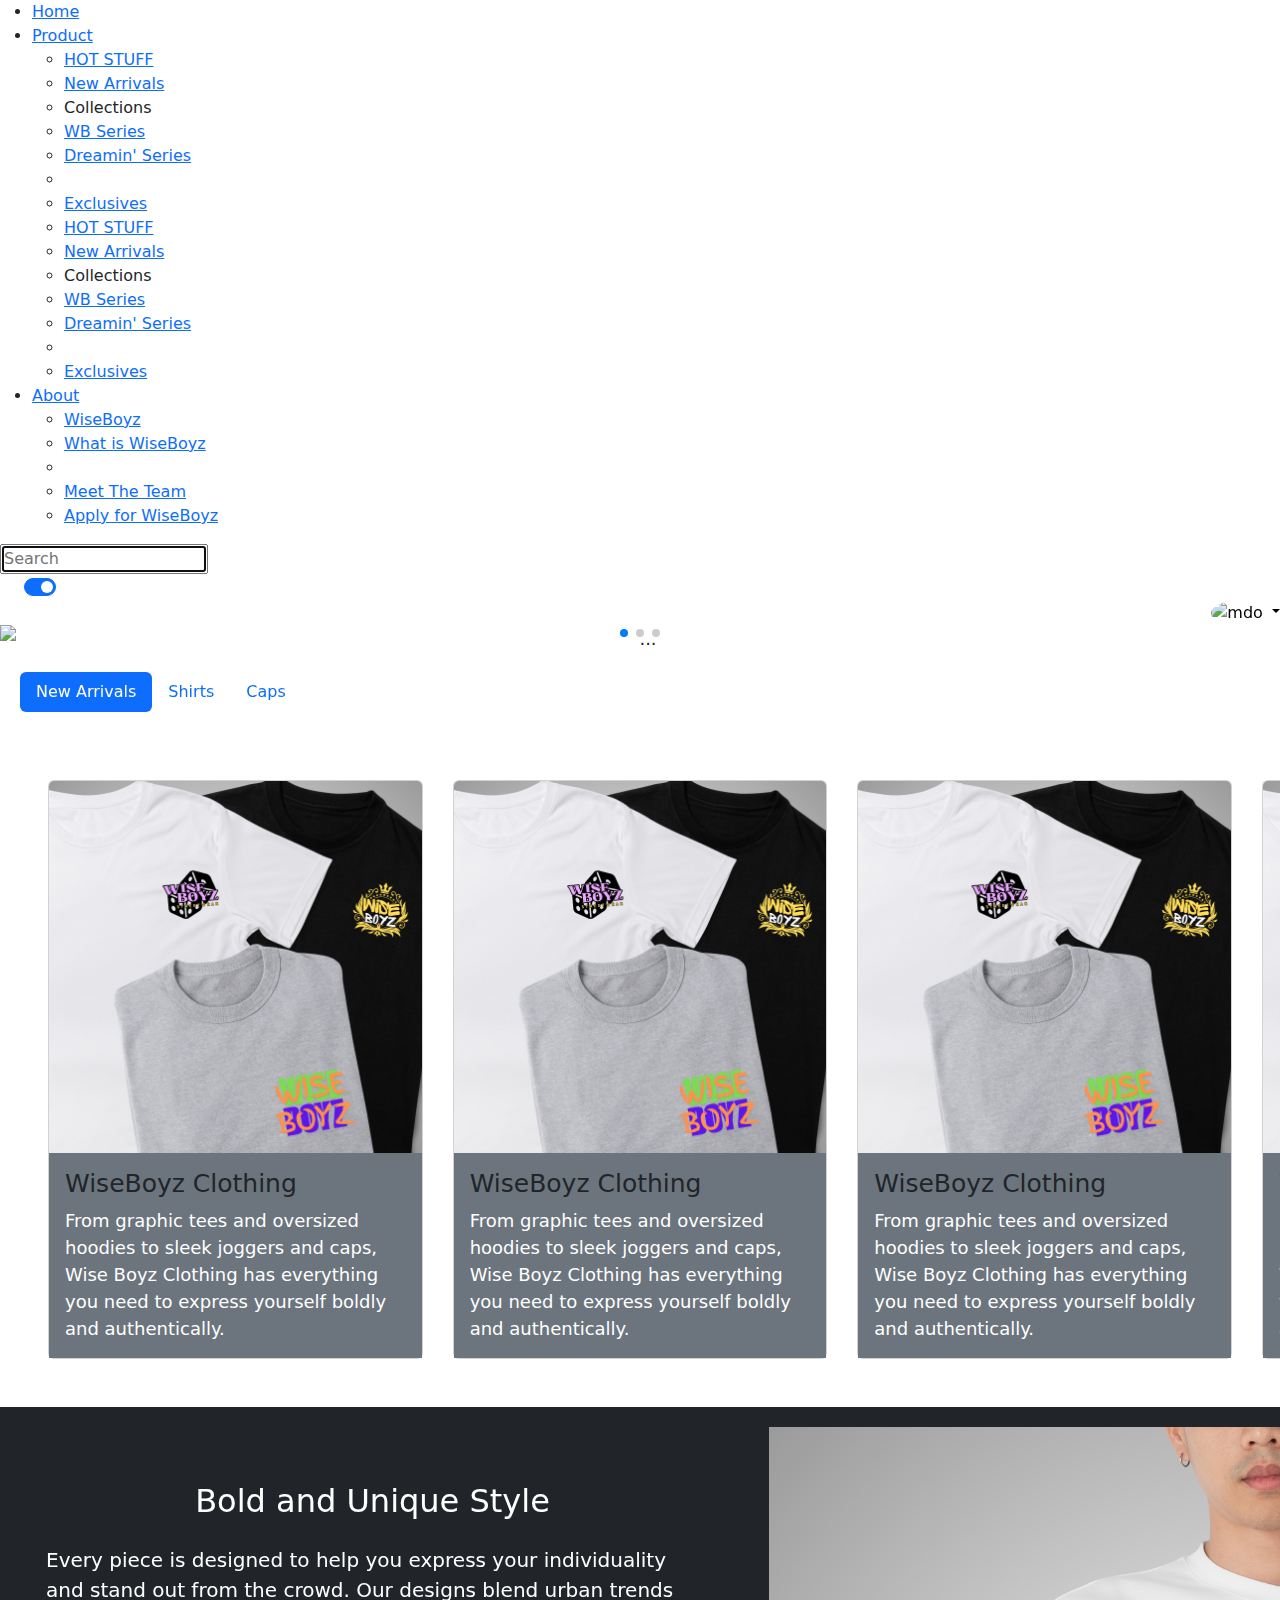
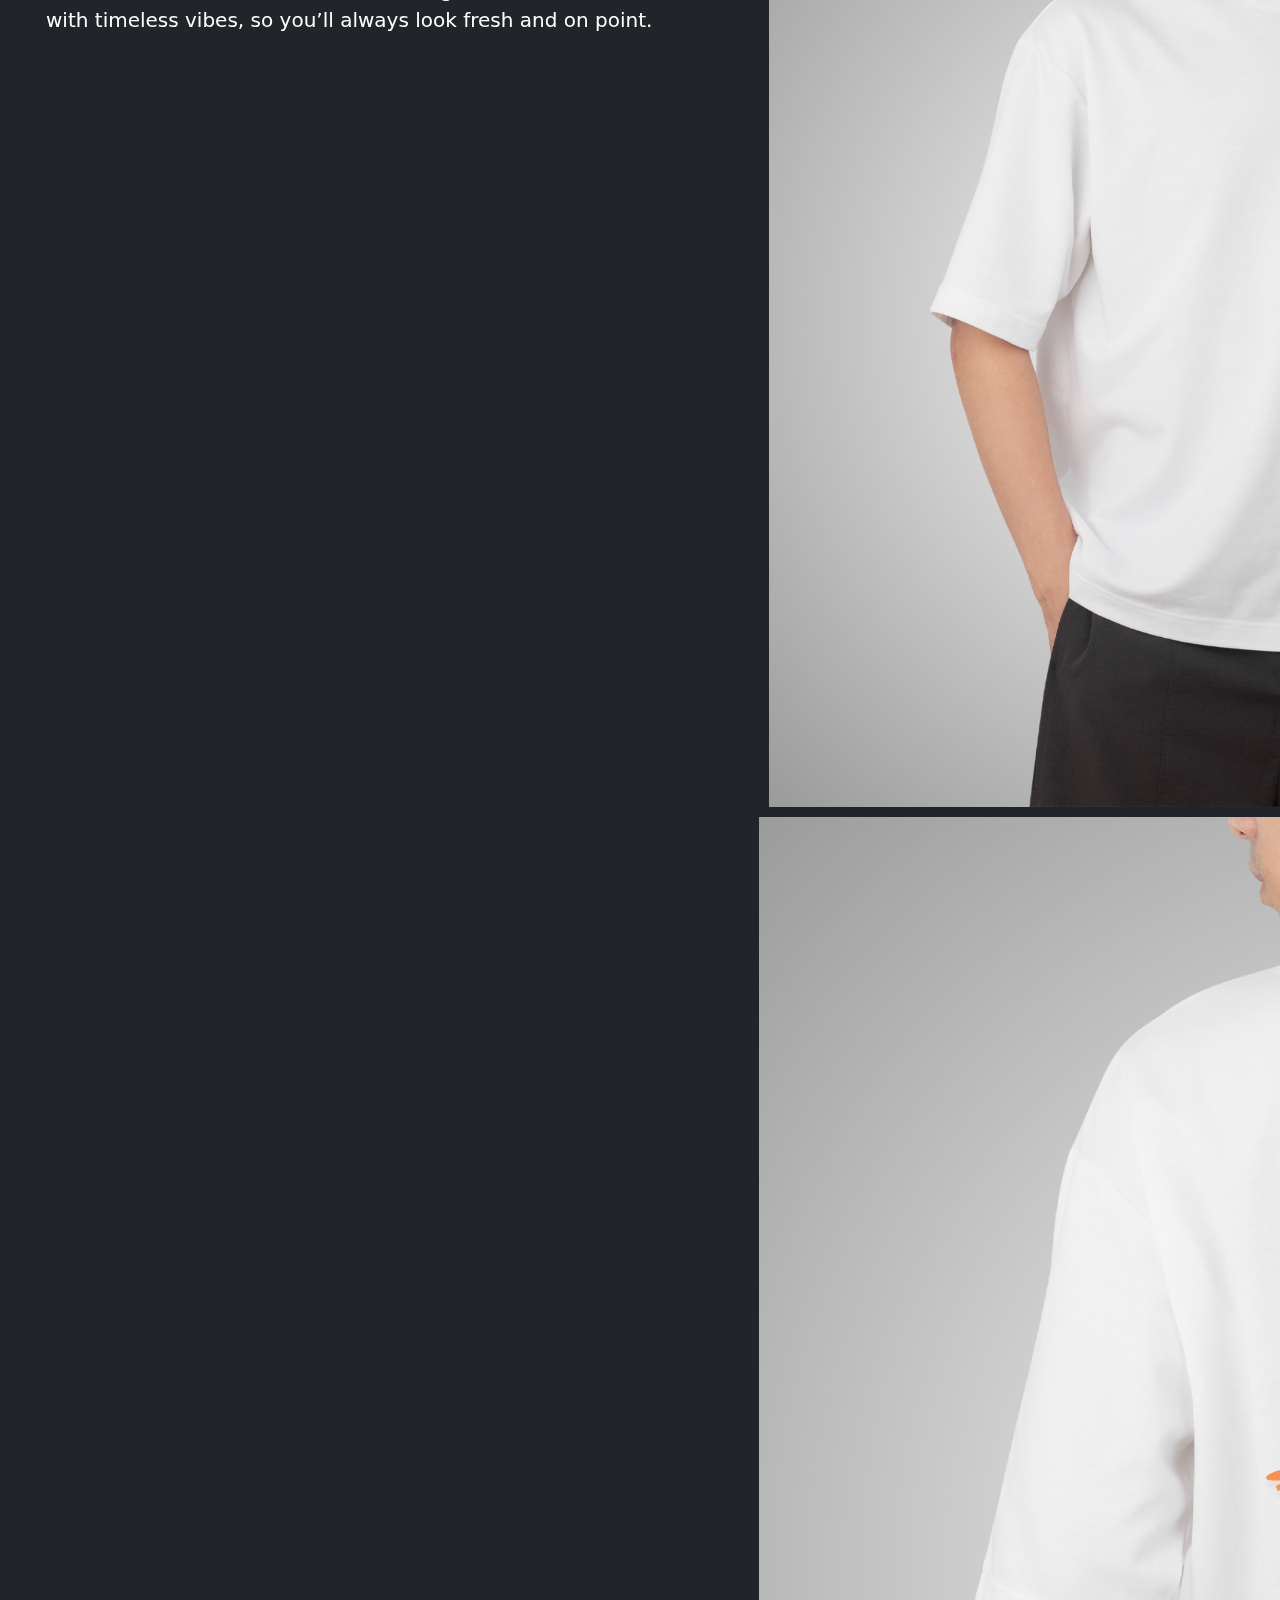
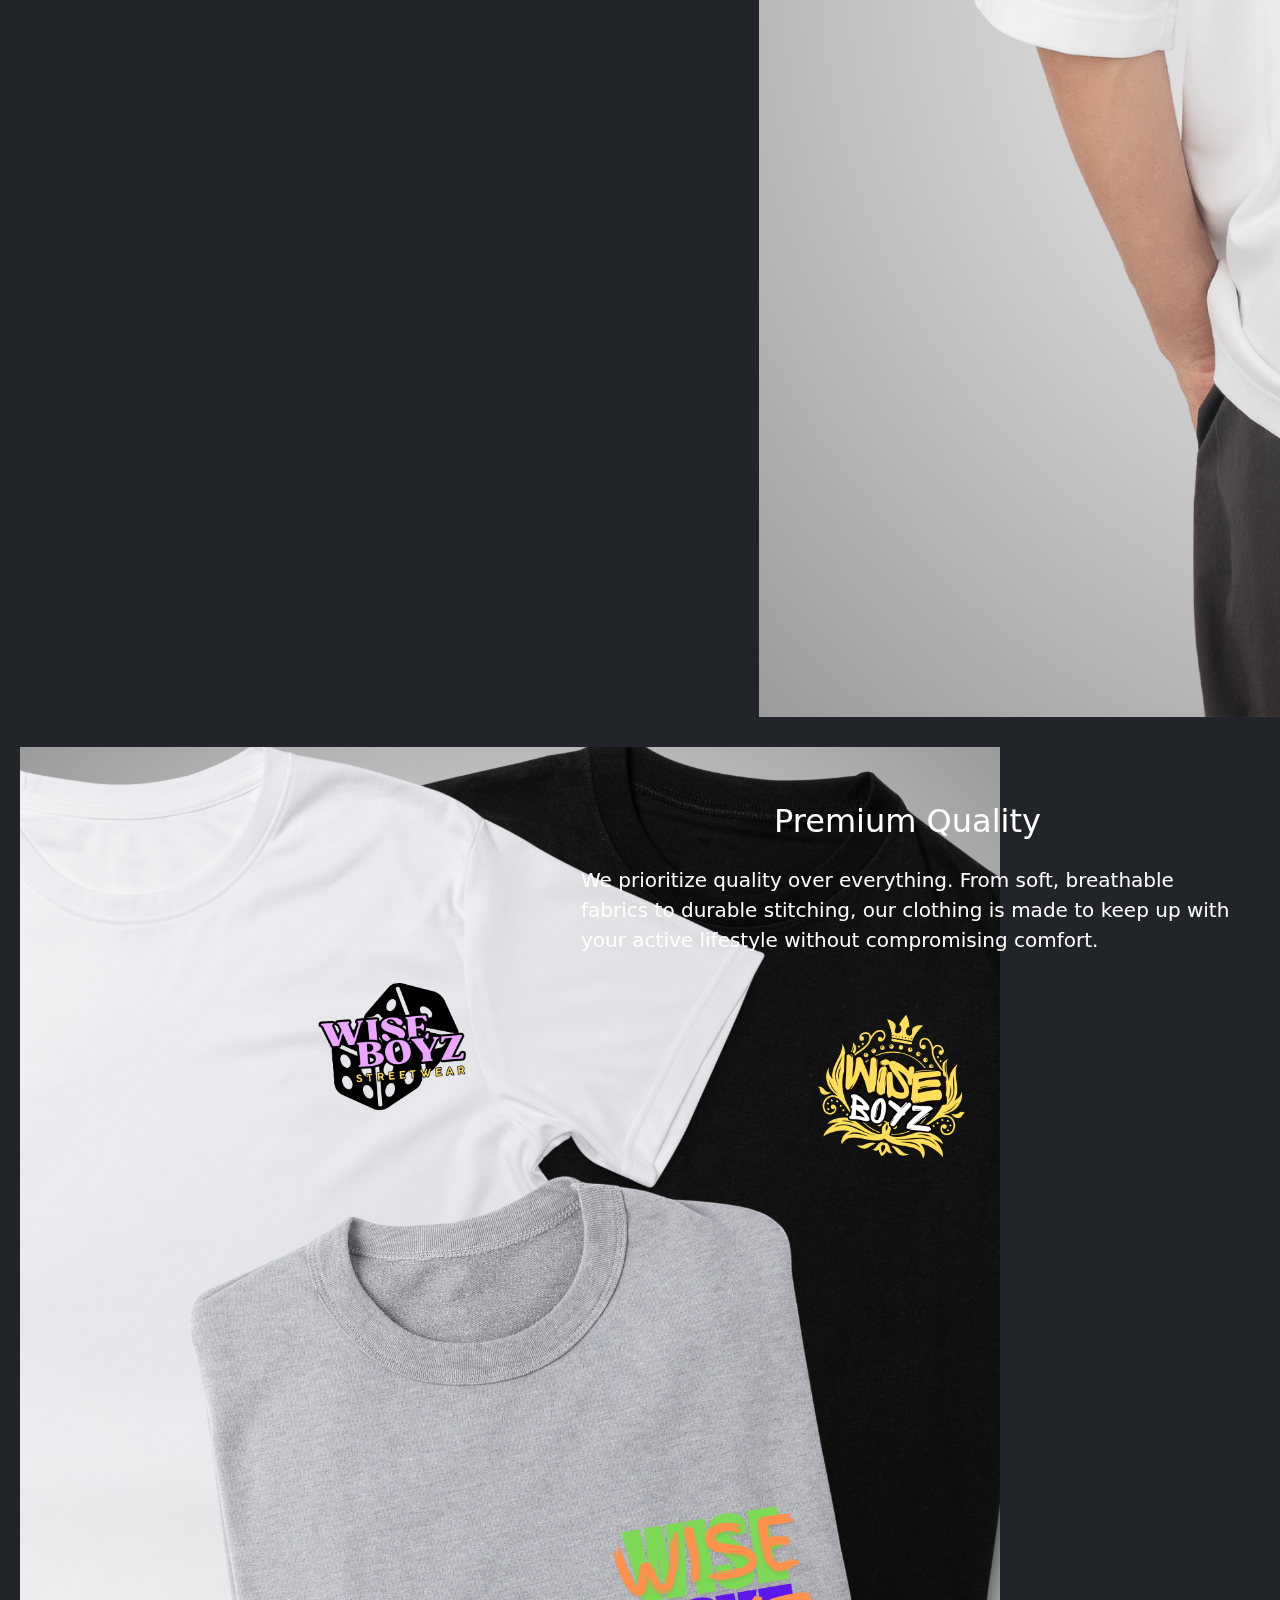
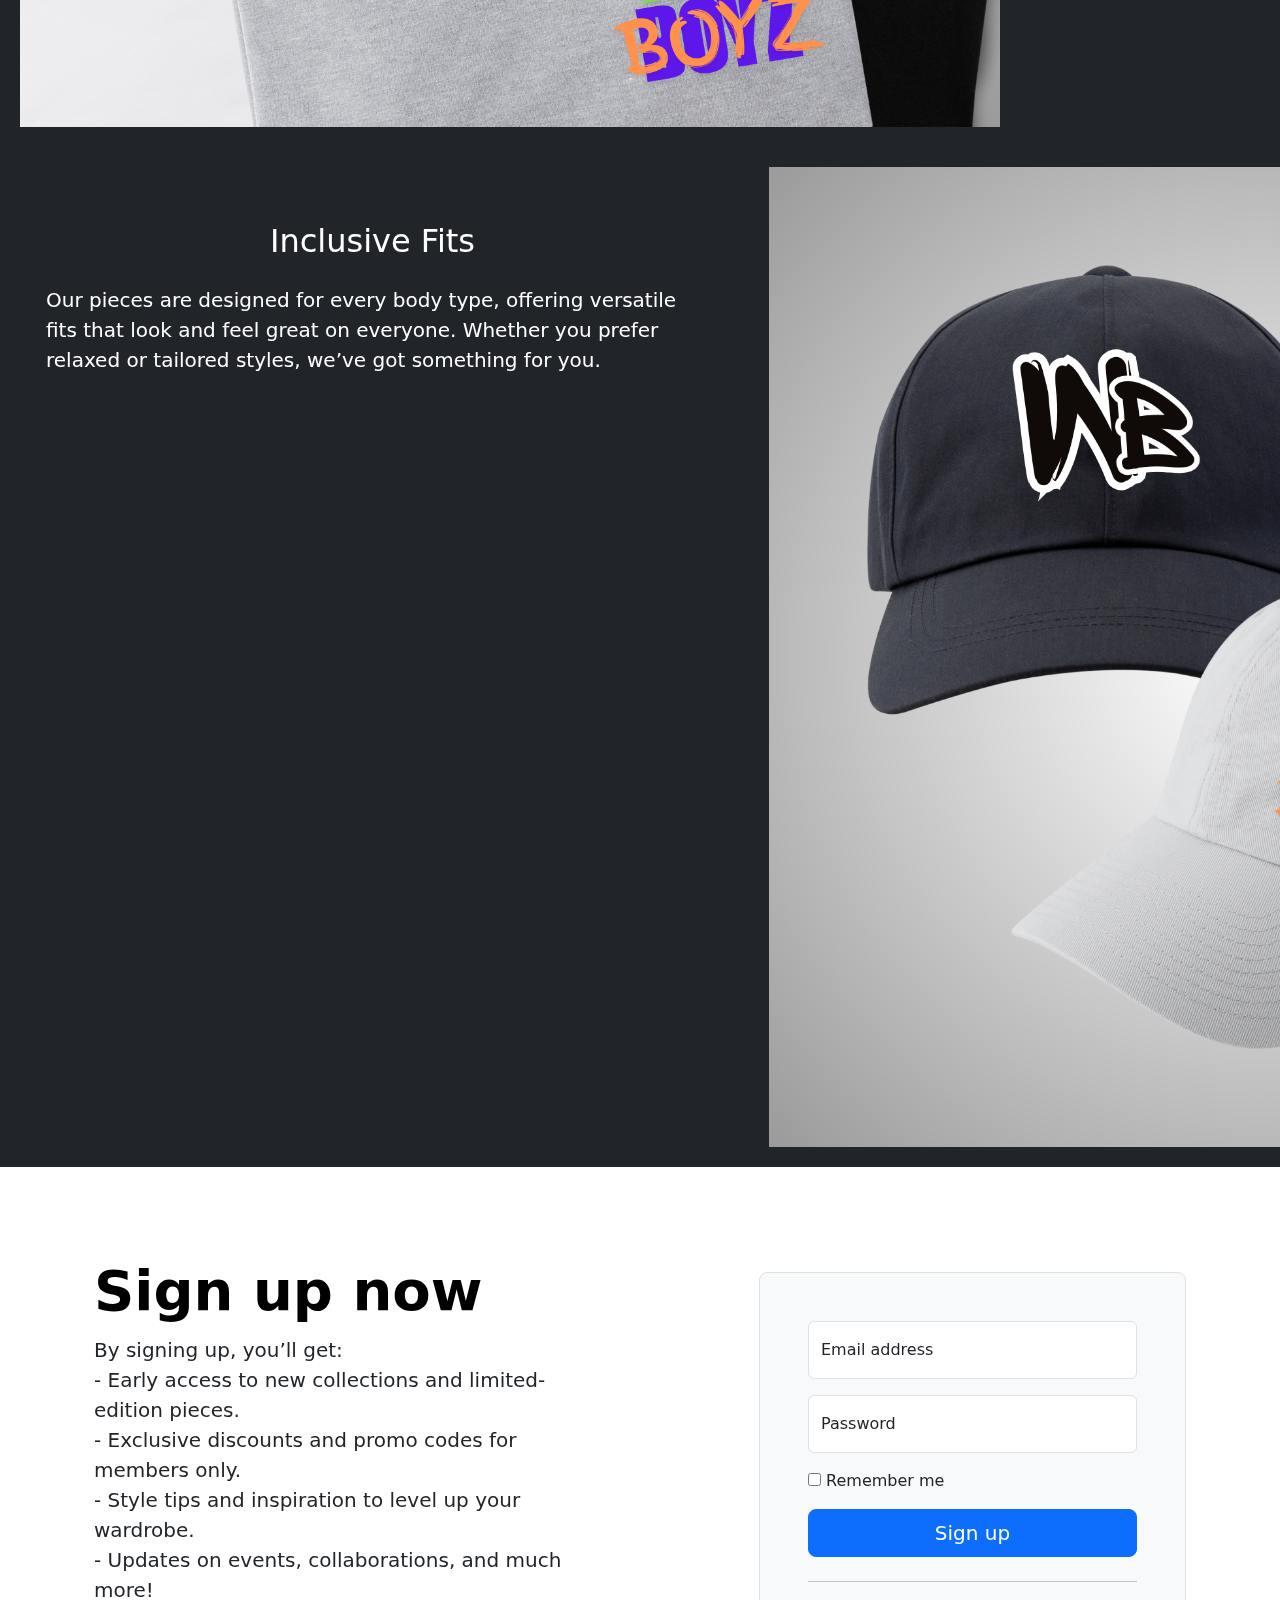
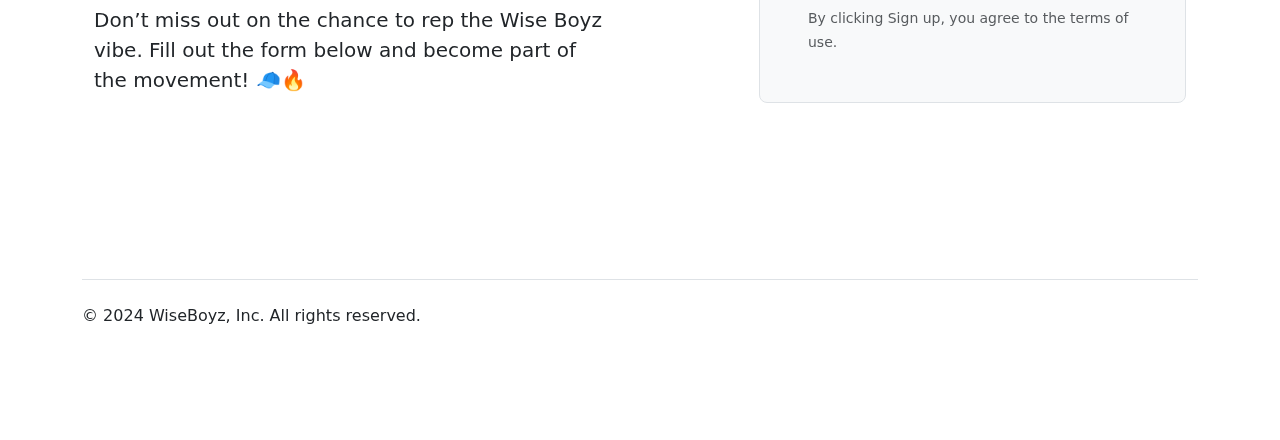
==== commit 9d809de9: "Add files via upload" ====
--- a/index.html
+++ b/index.html
@@ -489,52 +489,7 @@
         <!-- footer -->
         <div class="container m-lg-auto">
             <footer class="py-5">
-              <div class="row">
-                <div class="col-6 col-md-2 mb-3">
-                  <h5>Section</h5>
-                  <ul class="nav flex-column">
-                    <li class="nav-item mb-2"><a href="#" class="nav-link p-0 text-body-secondary">Home</a></li>
-                    <li class="nav-item mb-2"><a href="#" class="nav-link p-0 text-body-secondary">Features</a></li>
-                    <li class="nav-item mb-2"><a href="#" class="nav-link p-0 text-body-secondary">Pricing</a></li>
-                    <li class="nav-item mb-2"><a href="#" class="nav-link p-0 text-body-secondary">FAQs</a></li>
-                    <li class="nav-item mb-2"><a href="#" class="nav-link p-0 text-body-secondary">About</a></li>
-                  </ul>
-                </div>
-          
-                <div class="col-6 col-md-2 mb-3">
-                  <h5>Section</h5>
-                  <ul class="nav flex-column">
-                    <li class="nav-item mb-2"><a href="#" class="nav-link p-0 text-body-secondary">Home</a></li>
-                    <li class="nav-item mb-2"><a href="#" class="nav-link p-0 text-body-secondary">Features</a></li>
-                    <li class="nav-item mb-2"><a href="#" class="nav-link p-0 text-body-secondary">Pricing</a></li>
-                    <li class="nav-item mb-2"><a href="#" class="nav-link p-0 text-body-secondary">FAQs</a></li>
-                    <li class="nav-item mb-2"><a href="#" class="nav-link p-0 text-body-secondary">About</a></li>
-                  </ul>
-                </div>
-          
-                <div class="col-6 col-md-2 mb-3">
-                  <h5>Section</h5>
-                  <ul class="nav flex-column">
-                    <li class="nav-item mb-2"><a href="#" class="nav-link p-0 text-body-secondary">Home</a></li>
-                    <li class="nav-item mb-2"><a href="#" class="nav-link p-0 text-body-secondary">Features</a></li>
-                    <li class="nav-item mb-2"><a href="#" class="nav-link p-0 text-body-secondary">Pricing</a></li>
-                    <li class="nav-item mb-2"><a href="#" class="nav-link p-0 text-body-secondary">FAQs</a></li>
-                    <li class="nav-item mb-2"><a href="#" class="nav-link p-0 text-body-secondary">About</a></li>
-                  </ul>
-                </div>
-          
-                <div class="col-md-5 offset-md-1 mb-3">
-                  <form>
-                    <h5>Subscribe to our newsletter</h5>
-                    <p>Monthly digest of what's new and exciting from us.</p>
-                    <div class="d-flex flex-column flex-sm-row w-100 gap-2">
-                      <label for="newsletter1" class="visually-hidden">Email address</label>
-                      <input id="newsletter1" type="text" class="form-control" placeholder="Email address">
-                      <button class="btn btn-primary" type="button">Subscribe</button>
-                    </div>
-                  </form>
-                </div>
-              </div>
+              
           
               <div class="d-flex flex-column flex-sm-row justify-content-between py-4 my-4 border-top">
                 <p>&copy; 2024 WiseBoyz, Inc. All rights reserved.</p>
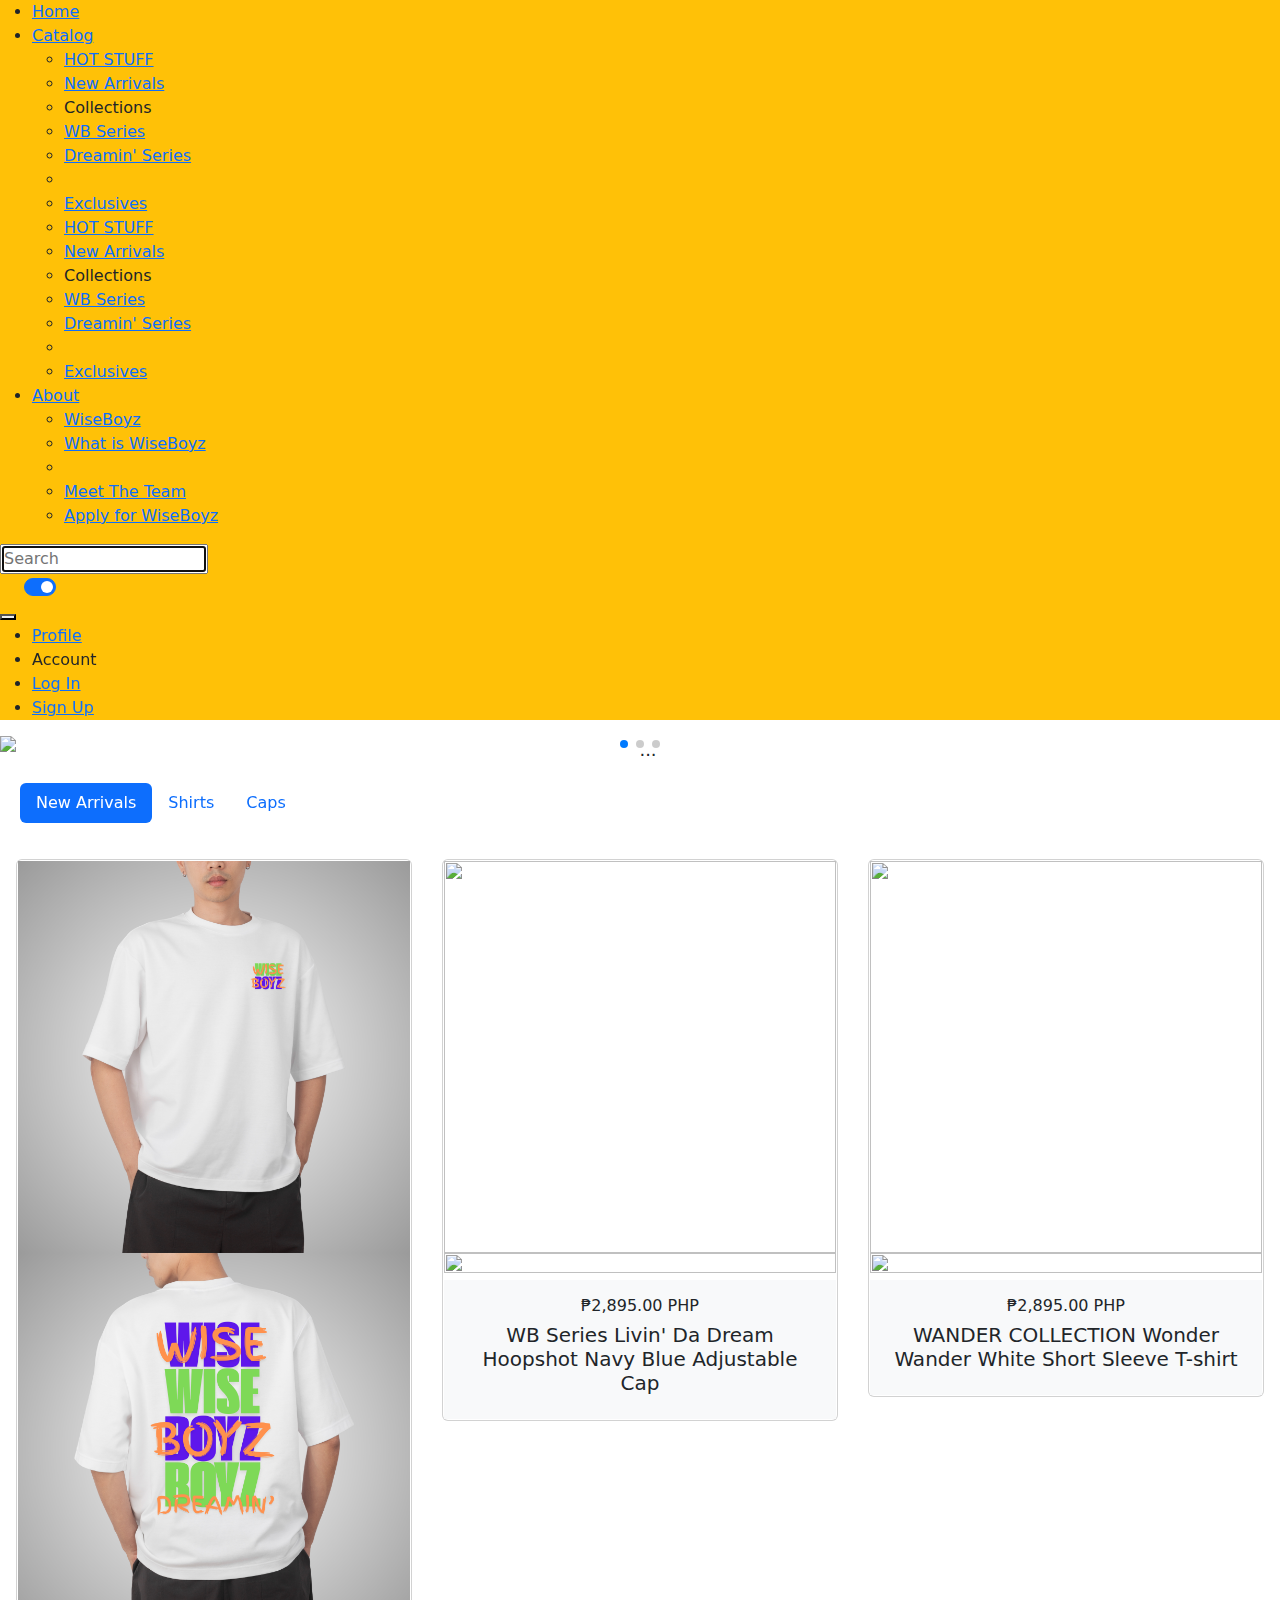
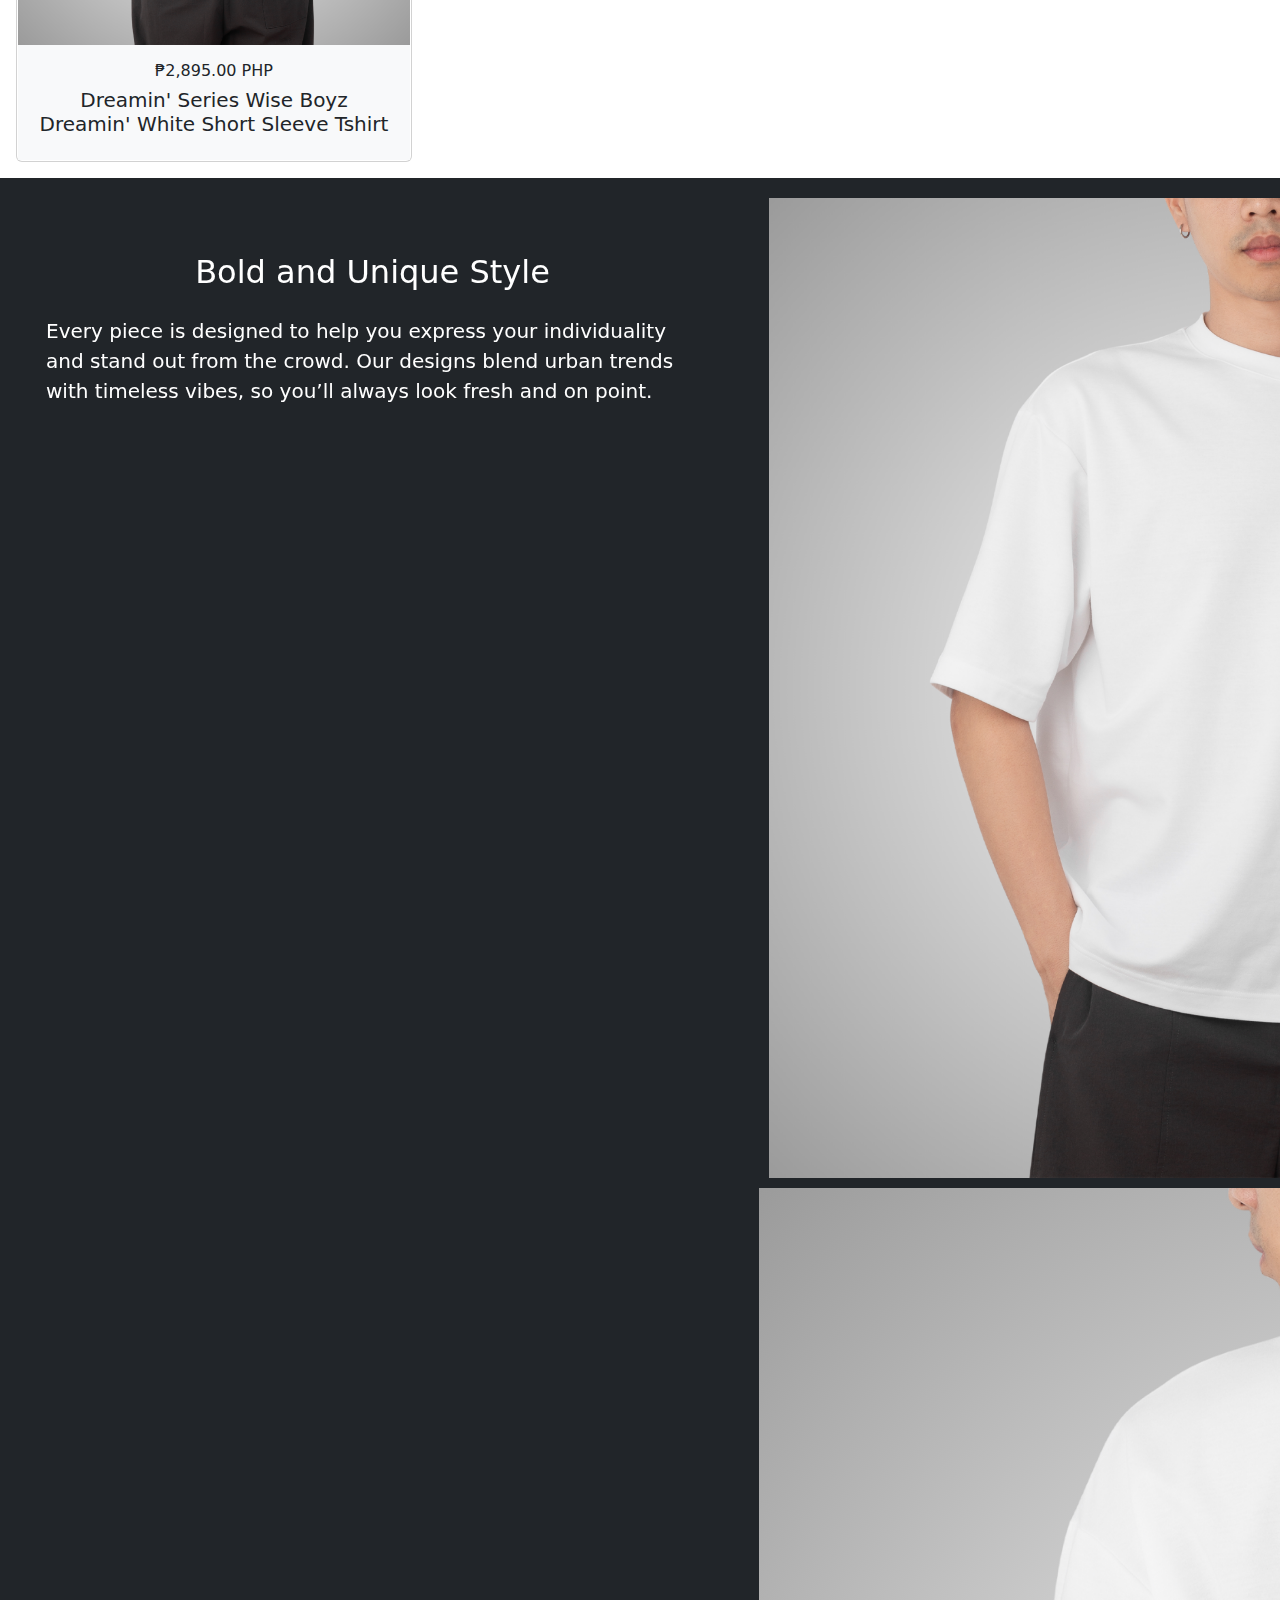
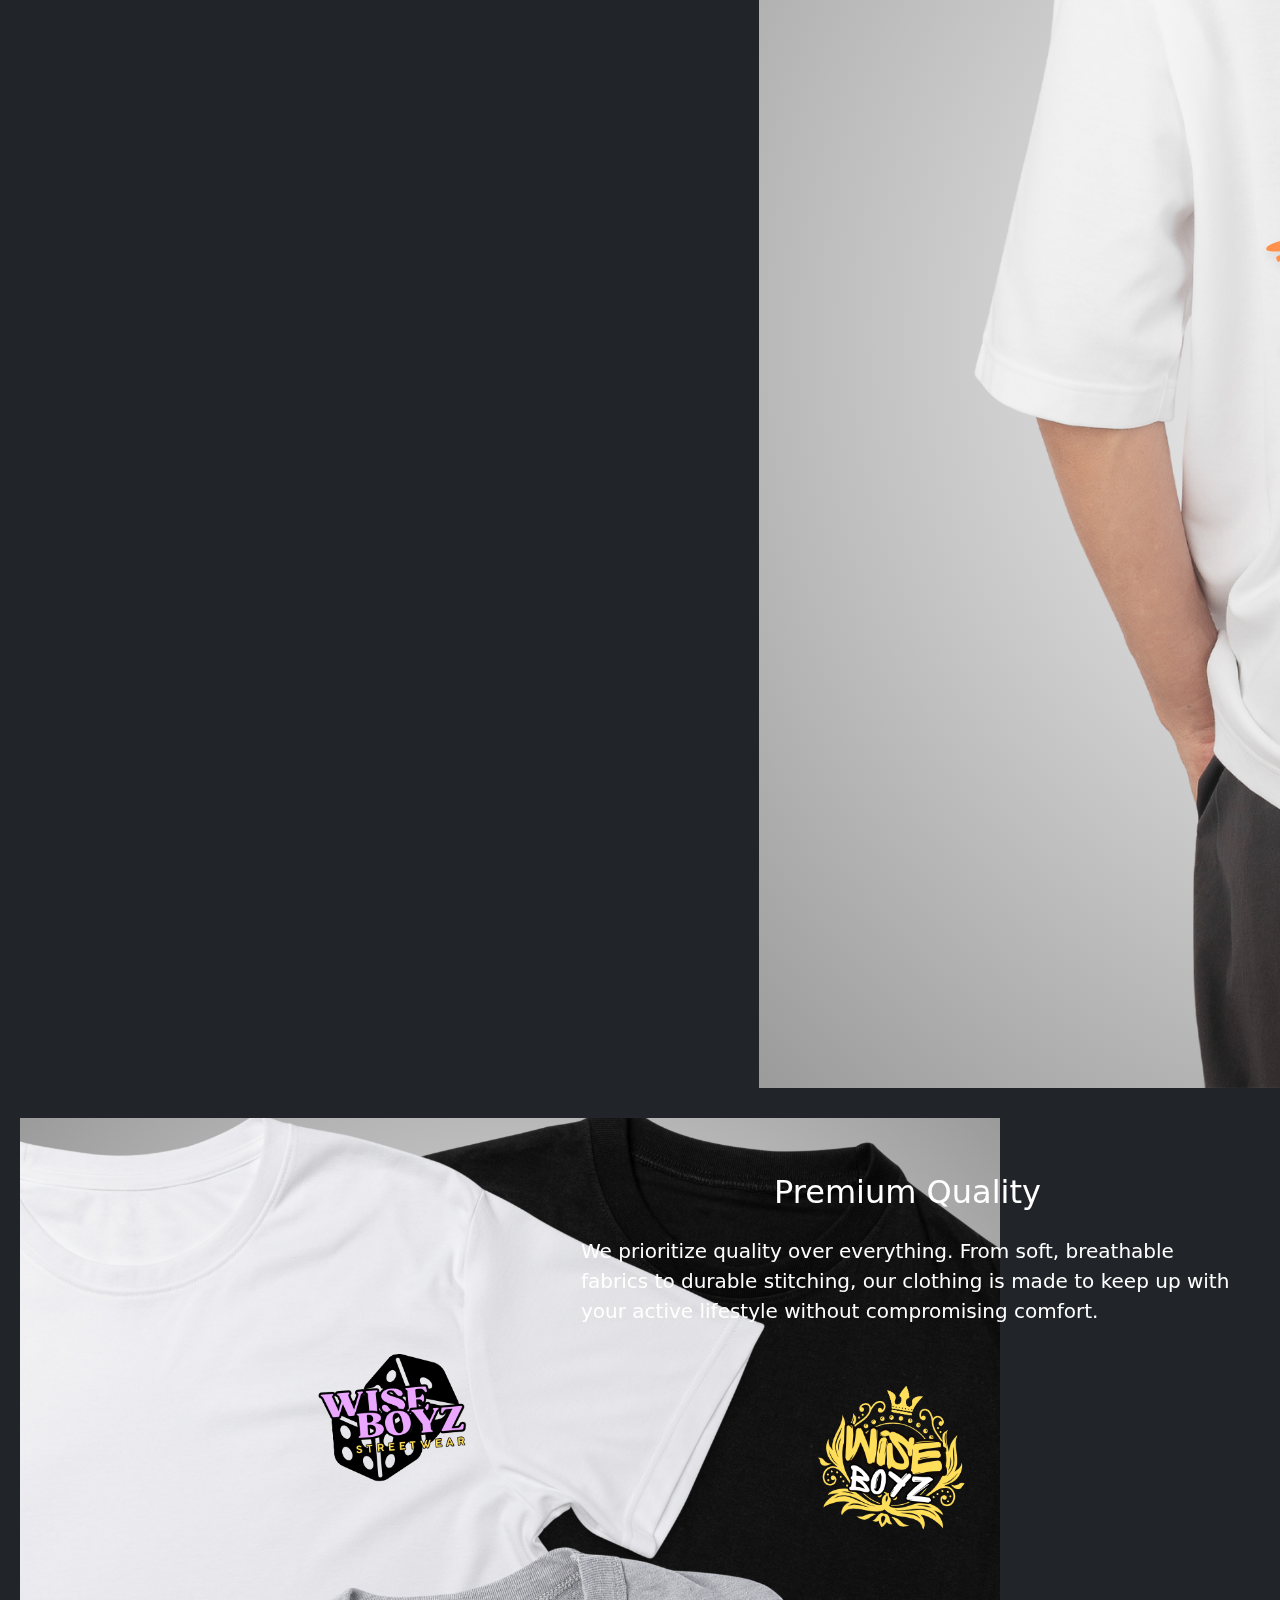
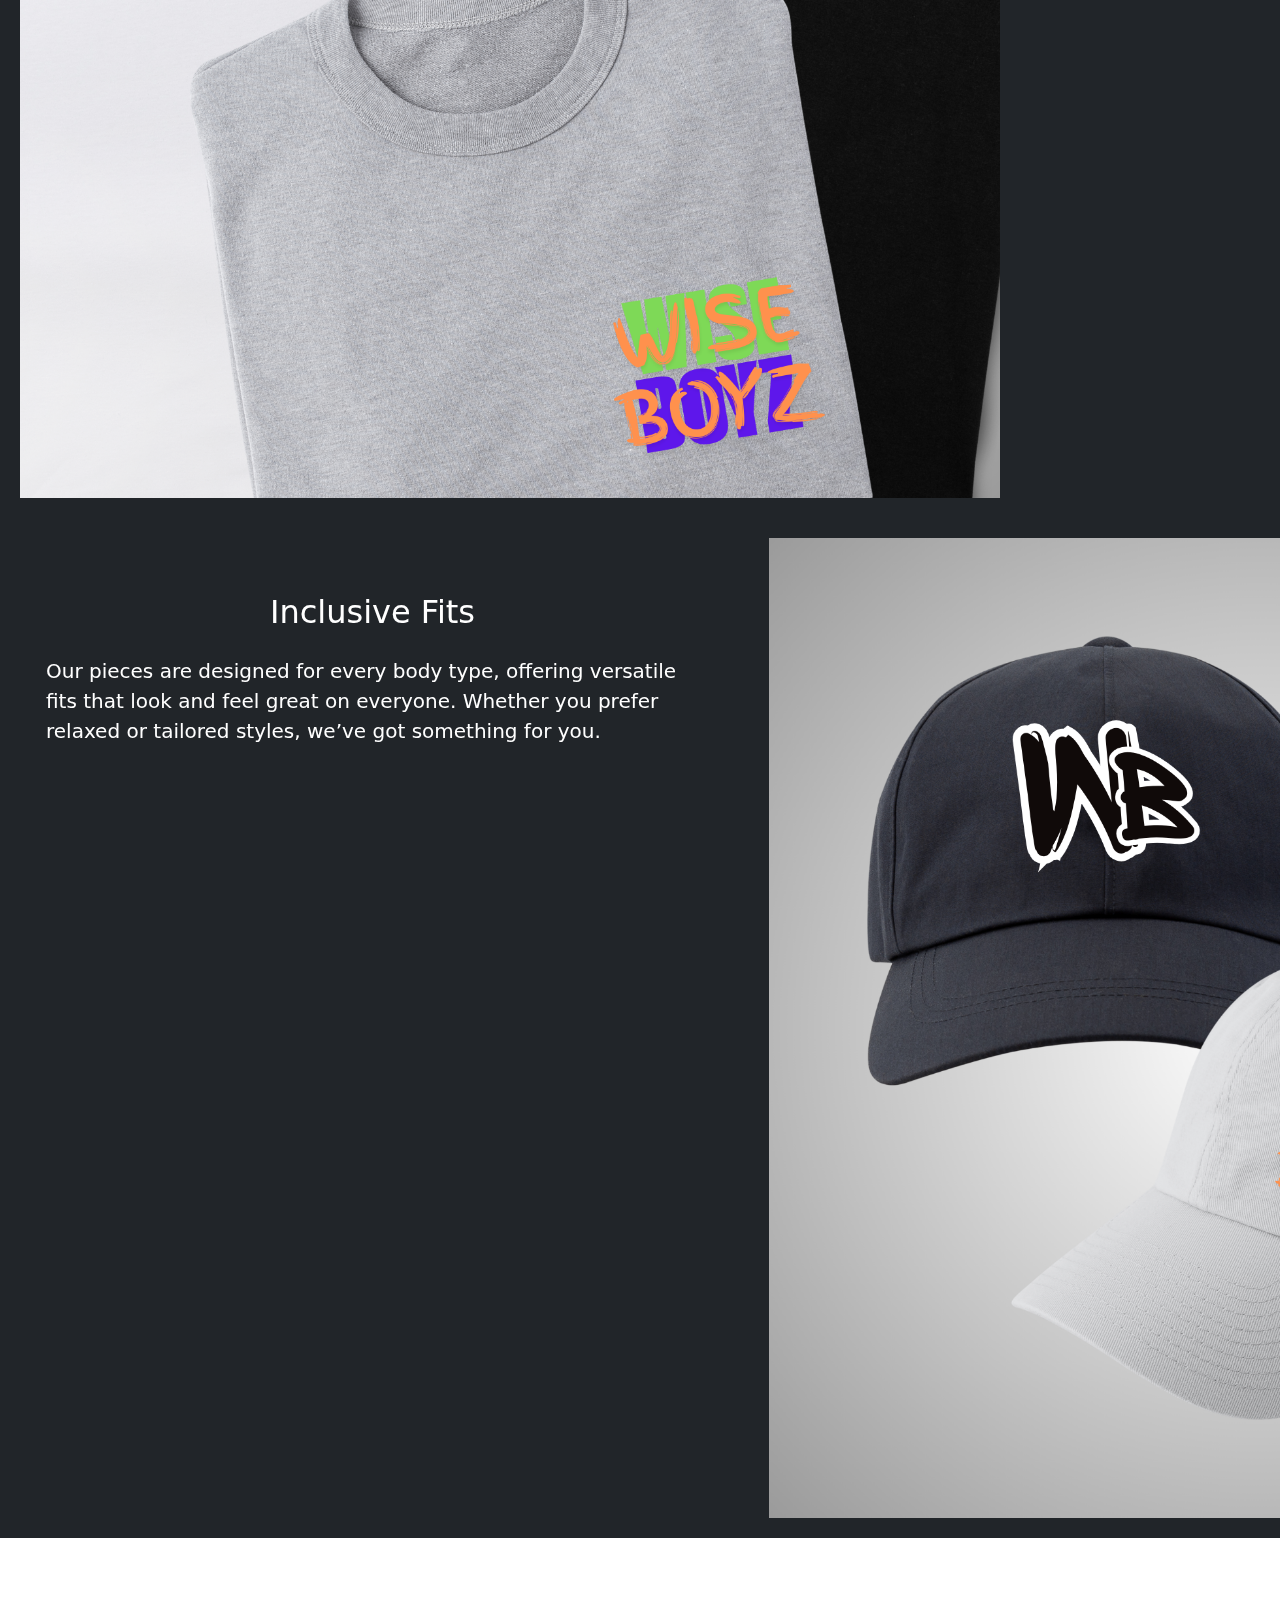
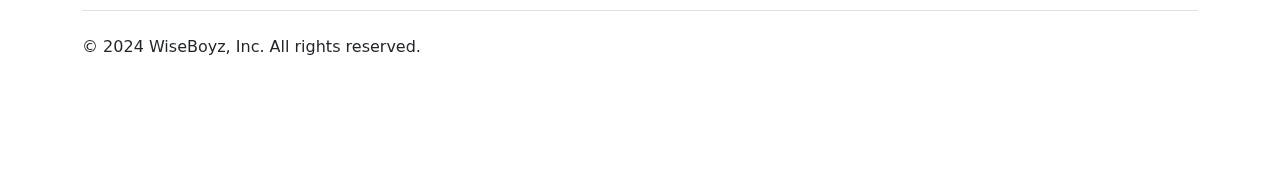
==== commit 9d59ef5d: "Add files via upload" ====
--- a/index.html
+++ b/index.html
@@ -18,36 +18,36 @@
 <body data-bs-theme="light">
     <main>
         <!-- navbar -->
-        <nav class="uk-navbar-container">
+        <nav class="uk-navbar-container bg-warning">
           <div class="uk-container">
               <div uk-navbar="dropbar: true; dropbar-anchor: !.uk-navbar-container; target-y: !.uk-navbar-container">
                   <div class="uk-navbar-left">
                       <ul class="uk-navbar-nav">
                           <li><a href="index.html">Home</a></li>
                           <li>
-                              <a href="product.html">Product</a>
+                              <a href="catalog.html">Catalog</a>
                               <div class="uk-navbar-dropdown uk-navbar-dropdown-width-2">
                                   <div class="uk-drop-grid uk-child-width-1-2" uk-grid>
                                       <div>
                                           <ul class="uk-nav uk-navbar-dropdown-nav">
                                             <li class="uk-active"><a href="#">HOT STUFF</a></li>
-                                            <li><a href="product.html">New Arrivals</a></li>
+                                            <li><a href="catalog.html">New Arrivals</a></li>
                                             <li class="uk-nav-header">Collections</li>
-                                            <li><a href="product.html">WB Series</a></li>
-                                            <li><a href="product.html">Dreamin' Series</a></li>
+                                            <li><a href="catalog.html">WB Series</a></li>
+                                            <li><a href="catalog.html">Dreamin' Series</a></li>
                                             <li class="uk-nav-divider"></li>
-                                            <li><a href="product.html">Exclusives</a></li>
+                                            <li><a href="catalog.html">Exclusives</a></li>
                                           </ul>
                                       </div>
                                       <div>
                                           <ul class="uk-nav uk-navbar-dropdown-nav">
                                             <li class="uk-active"><a href="#">HOT STUFF</a></li>
-                                            <li><a href="product.html">New Arrivals</a></li>
+                                            <li><a href="catalog.html">New Arrivals</a></li>
                                             <li class="uk-nav-header">Collections</li>
-                                            <li><a href="product.html">WB Series</a></li>
-                                            <li><a href="product.html">Dreamin' Series</a></li>
+                                            <li><a href="catalog.html">WB Series</a></li>
+                                            <li><a href="catalog.html">Dreamin' Series</a></li>
                                             <li class="uk-nav-divider"></li>
-                                            <li><a href="product.html">Exclusives</a></li>
+                                            <li><a href="catalog.html">Exclusives</a></li>
                                           </ul>
                                       </div>
                                   </div>
@@ -60,8 +60,8 @@
                                     <li class="uk-active"><a href="#">WiseBoyz</a></li>
                                     <li><a href="about.html">What is WiseBoyz</a></li>
                                     <li class="uk-nav-divider"></li>
-                                    <li><a href="about.html">Meet The Team</a></li>
-                                    <li><a href="about.html">Apply for WiseBoyz</a></li>
+                                    <li><a href="#team">Meet The Team</a></li>
+                                    <li><a href="#form">Apply for WiseBoyz</a></li>
                                 </ul>
                             </div>
                         
@@ -88,17 +88,19 @@
                             onclick="myFunction()"
                           />
                         </div>
-                        <div class="dropdown text-end">
-                          <a href="#" class="d-block link-body-emphasis text-decoration-none dropdown-toggle" data-bs-toggle="dropdown" aria-expanded="false">
-                            <img src="https://github.com/mdo.png" alt="mdo" width="32" height="32" class="rounded-circle">
-                          </a>
-                          <ul class="dropdown-menu text-small">
-                            <li><a class="dropdown-item" href="#">New project...</a></li>
-                            <li><a class="dropdown-item" href="#">Settings</a></li>
-                            <li><a class="dropdown-item" href="#">Profile</a></li>
-                            <li><hr class="dropdown-divider"></li>
-                            <li><a class="dropdown-item" href="#">Sign out</a></li>
-                          </ul>
+                        
+                        <div class="uk-inline">
+                            <button class="uk-button uk-button-default uk-border-circle p" type="button"><a href="" uk-icon="user"></a>
+                            </button>
+                            <div class="uk-card uk-card-body uk-card-default" uk-drop="mode: click">
+                                <ul class="uk-nav uk-dropdown-nav">
+                                    <li><a href="#">Profile</a></li>
+                                    <li class="uk-nav-header">Account</li>
+                                    <li><a href="#">Log In</a></li>
+                                    <li><a href="#">Sign Up</a></li>
+                                    
+                                </ul>
+                            </div>
                         </div>
                   </div>
               </div>
@@ -132,280 +134,220 @@
     <div class="tab-content" id="nav-tabContent">
       <!-- new arrivals -->
       <div class="tab-pane fade show active" id="nav-new" role="tabpanel" aria-labelledby="nav-new-tab" tabindex="0">
-        <div class="swiper mySwiper2 p-5">
+        <div class="swiper mySwiper2 p-3">
           <div class="swiper-wrapper">
             <div class="swiper-slide">
-              <div class="card">
-                <img src="IMG/card_3.png" class="card-img-top" alt="...">
-                <div class="card-body bg-secondary">
-                  <h5 class="card-title">WiseBoyz Clothing</h5>
-                  <p class="card-text">From graphic tees and oversized hoodies to sleek joggers and caps, Wise Boyz Clothing has everything you need to express yourself boldly and authentically.</p>
-                </div>
+              <div class="card" style="width: 30rem;">
+                <button type="button" class="btn btn-body p-0" ><a href="card_1.html" style="text-decoration: none; color: inherit;">
+                  <div class="uk-inline-clip uk-transition-toggle" tabindex="0">
+                    <img src="IMG/card_1.png" width="500" height="500" alt="">
+                    <img class="uk-transition-scale-up uk-position-cover" src="IMG/card_2.png" alt="">
+                  </div>
+                  <div class="card-body bg-light">
+                    <h6 class="card-text">₱2,895.00 PHP</h6>
+                    <p class="h5">Dreamin' Series Wise Boyz Dreamin' White Short Sleeve Tshirt</p>
+                  </div>
+                  </a>
+                </button>
+            </div>
+            </div>
+            <div class="swiper-slide">
+              <div class="card" style="width: 30rem;">
+                <div class="uk-text-center">
+                  <button type="button" class="btn btn-body p-0" ><a href="cap4.html" style="text-decoration: none; color: inherit;">
+                    <div class="uk-inline-clip uk-transition-toggle" tabindex="0">
+                      <img src="IMG/cap_4a.png" width="500" height="500" alt="">
+                      <img class="uk-transition-scale-up uk-position-cover" src="IMG/cap_4b.png" alt="">
+                    </div>
+                    <div class="card-body bg-light">
+                      <h6 class="card-text ">₱2,895.00 PHP</h6>
+                      <p class="h5">WB Series Livin' Da Dream Hoopshot Navy Blue Adjustable Cap</p>
+                    </div>
+                    </a>
+                  </button>
+                </div>           
+               
               </div>
             </div>
             <div class="swiper-slide">
-              <div class="card"">
-                <img src="IMG/card_3.png" class="card-img-top" alt="...">
-                <div class="card-body bg-secondary">
-                  <h5 class="card-title">WiseBoyz Clothing</h5>
-                  <p class="card-text">From graphic tees and oversized hoodies to sleek joggers and caps, Wise Boyz Clothing has everything you need to express yourself boldly and authentically.</p>
-                </div>
-              </div>
-            </div>
-            <div class="swiper-slide">
-              <div class="card" ">
-                <img src="IMG/card_3.png" class="card-img-top" alt="...">
-                <div class="card-body bg-secondary">
-                  <h5 class="card-title">WiseBoyz Clothing</h5>
-                  <p class="card-text">From graphic tees and oversized hoodies to sleek joggers and caps, Wise Boyz Clothing has everything you need to express yourself boldly and authentically.</p>
-                </div>
-              </div>
-            </div>
-            <div class="swiper-slide">
-              <div class="card">
-                <img src="IMG/card_3.png" class="card-img-top" alt="...">
-                <div class="card-body bg-secondary">
-                  <h5 class="card-title">WiseBoyz Clothing</h5>
-                  <p class="card-text">From graphic tees and oversized hoodies to sleek joggers and caps, Wise Boyz Clothing has everything you need to express yourself boldly and authentically.</p>
-                </div>
-              </div>
-            </div>
-            <div class="swiper-slide">
-              <div class="card">
-                <img src="IMG/card_3.png" class="card-img-top" alt="...">
-                <div class="card-body bg-secondary">
-                  <h5 class="card-title">WiseBoyz Clothing</h5>
-                  <p class="card-text">From graphic tees and oversized hoodies to sleek joggers and caps, Wise Boyz Clothing has everything you need to express yourself boldly and authentically.</p>
-                </div>
-              </div>
-            </div>
-            <div class="swiper-slide">
-              <div class="card">
-                <img src="IMG/card_3.png" class="card-img-top" alt="...">
-                <div class="card-body bg-secondary">
-                  <h5 class="card-title">WiseBoyz Clothing</h5>
-                  <p class="card-text">From graphic tees and oversized hoodies to sleek joggers and caps, Wise Boyz Clothing has everything you need to express yourself boldly and authentically.</p>
-                </div>
-              </div>
-            </div>
-            <div class="swiper-slide">
-              <div class="card">
-                <img src="IMG/card_3.png" class="card-img-top" alt="...">
-                <div class="card-body bg-secondary">
-                  <h5 class="card-title">WiseBoyz Clothing</h5>
-                  <p class="card-text">From graphic tees and oversized hoodies to sleek joggers and caps, Wise Boyz Clothing has everything you need to express yourself boldly and authentically.</p>
-                </div>
-              </div>
-            </div>
-            <div class="swiper-slide">
-              <div class="card">
-                <img src="IMG/card_3.png" class="card-img-top" alt="...">
-                <div class="card-body bg-secondary">
-                  <h5 class="card-title">WiseBoyz Clothing</h5>
-                  <p class="card-text">From graphic tees and oversized hoodies to sleek joggers and caps, Wise Boyz Clothing has everything you need to express yourself boldly and authentically.</p>
-                </div>
-              </div>
-            </div>
+              <div class="card" style="width: 30rem;">
+                <button type="button" class="btn btn-body p-0" ><a href="shirt_4.html" style="text-decoration: none; color: inherit;">
+                  <div class="uk-inline-clip uk-transition-toggle" tabindex="0">
+                    <img src="IMG/shirt_4a.png" width="500" height="500" alt="">
+                    <img class="uk-transition-scale-up uk-position-cover" src="IMG/shirt_4b.png" alt="">
+                  </div>
+                  <div class="card-body bg-light">
+                    <h6 class="card-text">₱2,895.00 PHP</h6>
+                    <p class="h5">WANDER COLLECTION Wonder Wander White Short Sleeve T-shirt</p>
+                  </div>
+                  </a>
+                </button>
+        </div>
+            </div>
+            <div class="swiper-slide">
+              <div class="card" style="width: 30rem;">
+                <div class="uk-text-center">
+                  <button type="button" class="btn btn-body p-0" ><a href="shirt_2.html" style="text-decoration: none; color: inherit;">
+                    <div class="uk-inline-clip uk-transition-toggle" tabindex="0">
+                      <img src="IMG/shirt_2a.png" width="500" height="500" alt="">
+                      <img class="uk-transition-scale-up uk-position-cover" src="IMG/shirt_2b.png" alt="">
+                    </div>
+                    <div class="card-body bg-light">
+                      <h6 class="card-text ">₱2,895.00 PHP</h6>
+                      <p class="h5">WANDER COLLECTION Wonder Wander Black Short Sleeve T-shirt</p>
+                    </div>
+                    </a>
+                  </button>
+              </div> 
+              </div>   
+            </div>
+           
             </div>
           </div>
           <div class="swiper-pagination"></div>
       </div>
       <!-- shirts -->
       <div class="tab-pane fade" id="nav-shirts" role="tabpanel" aria-labelledby="nav-shirts-tab" tabindex="0">
-        <div class="swiper mySwiper2 p-5">
+        <div class="swiper mySwiper2 p-3">
           <div class="swiper-wrapper">
             <div class="swiper-slide">
-              <div class="card">
-                <div class="uk-text-center">
-                  <div class="uk-inline-clip uk-transition-toggle" tabindex="0">
-                      <img src="IMG/shirt_1a.png" width="500" height="500" alt="">
-                      <img class="uk-transition-scale-up uk-position-cover" src="IMG/shirt_1b.png" alt="">
-                  </div>
-                </div>                
-                <div class="card-body bg-secondary">
-                  <h5 class="card-title">WiseBoyz Clothing</h5>
-                  <p class="card-text">From graphic tees and oversized hoodies to sleek joggers and caps, Wise Boyz Clothing has everything you need to express yourself boldly and authentically.</p>
+              <div class="card" style="width: 30rem;">
+                  <div class="uk-text-center">
+                    <button type="button" class="btn btn-body p-0" ><a href="shirt_1.html" style="text-decoration: none; color: inherit;">
+                      <div class="uk-inline-clip uk-transition-toggle" tabindex="0">
+                        <img src="IMG/shirt_1a.png" width="500" height="500" alt="">
+                        <img class="uk-transition-scale-up uk-position-cover" src="IMG/shirt_1b.png" alt="">
+                      </div>
+                      <div class="card-body bg-light">
+                        <h6 class="card-text ">₱2,895.00 PHP</h6>
+                        <p class="h5">WB Series Livin' Da Dream Hoopshot Black Short Sleeve T-shirt</p>
+                      </div>
+                      </a>
+                    </button>
+                  </div>           
+                 
                 </div>
-              </div>
-            </div>
-            <div class="swiper-slide">
-              <div class="card">
-                <div class="uk-text-center">
-                  <div class="uk-inline-clip uk-transition-toggle" tabindex="0">
-                      <img src="IMG/shirt_2a.png" width="500" height="500" alt="">
-                      <img class="uk-transition-scale-up uk-position-cover" src="IMG/shirt_2b.png" alt="">
-                  </div>
-                </div>                
-                <div class="card-body bg-secondary">
-                  <h5 class="card-title">WiseBoyz Clothing</h5>
-                  <p class="card-text">From graphic tees and oversized hoodies to sleek joggers and caps, Wise Boyz Clothing has everything you need to express yourself boldly and authentically.</p>
-                </div>
-              </div>
-            </div>
-            <div class="swiper-slide">
-              <div class="card">
-                <div class="uk-text-center">
-                  <div class="uk-inline-clip uk-transition-toggle" tabindex="0">
+            </div>
+            <div class="swiper-slide">
+              <div class="card" style="width: 30rem;">
+                  <div class="uk-text-center">
+                    <button type="button" class="btn btn-body p-0" ><a href="shirt_2.html" style="text-decoration: none; color: inherit;">
+                      <div class="uk-inline-clip uk-transition-toggle" tabindex="0">
+                        <img src="IMG/shirt_2a.png" width="500" height="500" alt="">
+                        <img class="uk-transition-scale-up uk-position-cover" src="IMG/shirt_2b.png" alt="">
+                      </div>
+                      <div class="card-body bg-light">
+                        <h6 class="card-text ">₱2,895.00 PHP</h6>
+                        <p class="h5">WANDER COLLECTION Wonder Wander Black Short Sleeve T-shirt</p>
+                      </div>
+                      </a>
+                    </button>
+                </div> 
+                </div>   
+            </div>
+            <div class="swiper-slide">
+              <div class="card" style="width: 30rem;">
+                  <button type="button" class="btn btn-body p-0" ><a href="shirt_3.html" style="text-decoration: none; color: inherit;">
+                    <div class="uk-inline-clip uk-transition-toggle" tabindex="0">
                       <img src="IMG/shirt_3a.png" width="500" height="500" alt="">
                       <img class="uk-transition-scale-up uk-position-cover" src="IMG/shirt_3b.png" alt="">
-                  </div>
-                </div>                
-                <div class="card-body bg-secondary">
-                  <h5 class="card-title">WiseBoyz Clothing</h5>
-                  <p class="card-text">From graphic tees and oversized hoodies to sleek joggers and caps, Wise Boyz Clothing has everything you need to express yourself boldly and authentically.</p>
-                </div>
-              </div>
-            </div>
-            <div class="swiper-slide">
-              <div class="card">
-                <div class="uk-text-center">
-                  <div class="uk-inline-clip uk-transition-toggle" tabindex="0">
-                      <img src="IMG/shirt_1a.png" width="500" height="500" alt="">
-                      <img class="uk-transition-scale-up uk-position-cover" src="IMG/shirt_1b.png" alt="">
-                  </div>
-                </div>                
-                <div class="card-body bg-secondary">
-                  <h5 class="card-title">WiseBoyz Clothing</h5>
-                  <p class="card-text">From graphic tees and oversized hoodies to sleek joggers and caps, Wise Boyz Clothing has everything you need to express yourself boldly and authentically.</p>
-                </div>
-              </div>
-            </div>
-            <div class="swiper-slide">
-              <div class="card">
-                <div class="uk-text-center">
-                  <div class="uk-inline-clip uk-transition-toggle" tabindex="0">
-                      <img src="IMG/shirt_2a.png" width="500" height="500" alt="">
-                      <img class="uk-transition-scale-up uk-position-cover" src="IMG/shirt_2b.png" alt="">
-                  </div>
-                </div>                
-                <div class="card-body bg-secondary">
-                  <h5 class="card-title">WiseBoyz Clothing</h5>
-                  <p class="card-text">From graphic tees and oversized hoodies to sleek joggers and caps, Wise Boyz Clothing has everything you need to express yourself boldly and authentically.</p>
-                </div>
-              </div>
-            </div>
-            <div class="swiper-slide">
-              <div class="card">
-                <div class="uk-text-center">
-                  <div class="uk-inline-clip uk-transition-toggle" tabindex="0">
-                      <img src="IMG/shirt_3a.png" width="500" height="500" alt="">
-                      <img class="uk-transition-scale-up uk-position-cover" src="IMG/shirt_3b.png" alt="">
-                  </div>
-                </div>                
-                <div class="card-body bg-secondary">
-                  <h5 class="card-title">WiseBoyz Clothing</h5>
-                  <p class="card-text">From graphic tees and oversized hoodies to sleek joggers and caps, Wise Boyz Clothing has everything you need to express yourself boldly and authentically.</p>
-                </div>
-              </div>
-            </div>
-            <div class="swiper-slide">
-              <div class="card">
-                <div class="uk-text-center">
-                  <div class="uk-inline-clip uk-transition-toggle" tabindex="0">
-                      <img src="IMG/shirt_1a.png" width="500" height="500" alt="">
-                      <img class="uk-transition-scale-up uk-position-cover" src="IMG/shirt_1b.png" alt="">
-                  </div>
-                </div>                
-                <div class="card-body bg-secondary">
-                  <h5 class="card-title">WiseBoyz Clothing</h5>
-                  <p class="card-text">From graphic tees and oversized hoodies to sleek joggers and caps, Wise Boyz Clothing has everything you need to express yourself boldly and authentically.</p>
-                </div>
-              </div>
-            </div>
-            <div class="swiper-slide">
-              <div class="card">
-                <div class="uk-text-center">
-                  <div class="uk-inline-clip uk-transition-toggle" tabindex="0">
-                      <img src="IMG/shirt_2a.png" width="500" height="500" alt="">
-                      <img class="uk-transition-scale-up uk-position-cover" src="IMG/shirt_2b.png" alt="">
-                  </div>
-                </div>                
-                <div class="card-body bg-secondary">
-                  <h5 class="card-title">WiseBoyz Clothing</h5>
-                  <p class="card-text">From graphic tees and oversized hoodies to sleek joggers and caps, Wise Boyz Clothing has everything you need to express yourself boldly and authentically.</p>
-                </div>
-              </div>
-            </div>
+                    </div>
+                    <div class="card-body bg-light">
+                      <h6 class="card-text">₱2,895.00 PHP</h6>
+                      <p class="h5">WH Worldwide Livin' Da Dream Black Short Sleeve T-shirt</p>
+                    </div>
+                    </a>
+                  </button>
+                  </div>  
+            </div>
+            <div class="swiper-slide">
+              <div class="card" style="width: 30rem;">
+                <button type="button" class="btn btn-body p-0" ><a href="card_1.html" style="text-decoration: none; color: inherit;">
+                  <div class="uk-inline-clip uk-transition-toggle" tabindex="0">
+                    <img src="IMG/card_1.png" width="500" height="500" alt="">
+                    <img class="uk-transition-scale-up uk-position-cover" src="IMG/card_2.png" alt="">
+                  </div>
+                  <div class="card-body bg-light">
+                    <h6 class="card-text">₱2,895.00 PHP</h6>
+                    <p class="h5">Dreamin' Series Wise Boyz Dreamin' White Short Sleeve Tshirt</p>
+                  </div>
+                  </a>
+                </button>
+            </div>
+            </div>
+           
             </div>
           </div>
           <div class="swiper-pagination"></div>
       </div>
       <!-- caps -->
       <div class="tab-pane fade" id="nav-caps" role="tabpanel" aria-labelledby="nav-caps-tab" tabindex="0">
-        <div class="swiper mySwiper2 p-5">
+        <div class="swiper mySwiper2 p-3">
           <div class="swiper-wrapper">
             <div class="swiper-slide">
-              <div class="card">
-                <img src="IMG/card_4.png" class="card-img-top" alt="...">
-                <div class="card-body bg-secondary">
-                  <h5 class="card-title">WiseBoyz Clothing</h5>
-                  <p class="card-text">From graphic tees and oversized hoodies to sleek joggers and caps, Wise Boyz Clothing has everything you need to express yourself boldly and authentically.</p>
-                </div>
+              <div class="card" style="width: 30rem;">
+                <button type="button" class="btn btn-body p-0" ><a href="cap_1.html" style="text-decoration: none; color: inherit;">
+                  <div class="uk-inline-clip uk-transition-toggle" tabindex="0">
+                    <img src="IMG/cap_1a.png" width="500" height="500" alt="">
+                    <img class="uk-transition-scale-up uk-position-cover" src="IMG/cap_1b.png" alt="">
+                  </div>
+                  <div class="card-body bg-light">
+                    <h6 class="card-text">₱2,895.00 PHP</h6>
+                    <p class="h5">WB Worldwide Livin' Da Dream Black Adjustable Cap</p>
+                  </div>
+                  </a>
+                </button>
+            </div>
+            </div>
+            <div class="swiper-slide">
+              <div class="card" style="width: 30rem;">
+                <button type="button" class="btn btn-body p-0" ><a href="cap2.html" style="text-decoration: none; color: inherit;">
+                  <div class="uk-inline-clip uk-transition-toggle" tabindex="0">
+                    <img src="IMG/cap_2a.png" width="500" height="500" alt="">
+                    <img class="uk-transition-scale-up uk-position-cover" src="IMG/cap_2b.png" alt="">
+                  </div>
+                  <div class="card-body bg-light">
+                    <h6 class="card-text">₱2,895.00 PHP</h6>
+                    <p class="h5">WB Worldwide Livin' Da Dream Beige Adjustable Cap</p>
+                  </div>
+                  </a>
+                </button>
+            </div>
+            </div>
+            <div class="swiper-slide">
+              <div class="card" style="width: 30rem;">
+                <button type="button" class="btn btn-body p-0" ><a href="cap3.html" style="text-decoration: none; color: inherit;">
+                  <div class="uk-inline-clip uk-transition-toggle" tabindex="0">
+                    <img src="IMG/cap_3a.png" width="500" height="500" alt="">
+                    <img class="uk-transition-scale-up uk-position-cover" src="IMG/cap_3b.png" alt="">
+                  </div>
+                  <div class="card-body bg-light">
+                    <h6 class="card-text">₱2,895.00 PHP</h6>
+                    <p class="h5">WB Worldwide Livin' Da Dream Purple Adjustable Cap</p>
+                  </div>
+                  </a>
+                </button>
+            </div>
+            </div>
+            <div class="swiper-slide">
+              <div class="card" style="width: 30rem;">
+                <div class="uk-text-center">
+                  <button type="button" class="btn btn-body p-0" ><a href="cap4.html" style="text-decoration: none; color: inherit;">
+                    <div class="uk-inline-clip uk-transition-toggle" tabindex="0">
+                      <img src="IMG/cap_4a.png" width="500" height="500" alt="">
+                      <img class="uk-transition-scale-up uk-position-cover" src="IMG/cap_4b.png" alt="">
+                    </div>
+                    <div class="card-body bg-light">
+                      <h6 class="card-text ">₱2,895.00 PHP</h6>
+                      <p class="h5">WB Series Livin' Da Dream Hoopshot Navy Blue Adjustable Cap</p>
+                    </div>
+                    </a>
+                  </button>
+                </div>           
+               
               </div>
             </div>
-            <div class="swiper-slide">
-              <div class="card">
-                <img src="IMG/card_4.png" class="card-img-top" alt="...">
-                <div class="card-body bg-secondary">
-                  <h5 class="card-title">WiseBoyz Clothing</h5>
-                  <p class="card-text">From graphic tees and oversized hoodies to sleek joggers and caps, Wise Boyz Clothing has everything you need to express yourself boldly and authentically.</p>
-                </div>
-              </div>
-            </div>
-            <div class="swiper-slide">
-              <div class="card">
-                <img src="IMG/card_4.png" class="card-img-top" alt="...">
-                <div class="card-body bg-secondary">
-                  <h5 class="card-title">WiseBoyz Clothing</h5>
-                  <p class="card-text">From graphic tees and oversized hoodies to sleek joggers and caps, Wise Boyz Clothing has everything you need to express yourself boldly and authentically.</p>
-                </div>
-              </div>
-            </div>
-            <div class="swiper-slide">
-              <div class="card">
-                <img src="IMG/card_4.png" class="card-img-top" alt="...">
-                <div class="card-body bg-secondary">
-                  <h5 class="card-title">WiseBoyz Clothing</h5>
-                  <p class="card-text">From graphic tees and oversized hoodies to sleek joggers and caps, Wise Boyz Clothing has everything you need to express yourself boldly and authentically.</p>
-                </div>
-              </div>
-            </div>
-            <div class="swiper-slide">
-              <div class="card">
-                <img src="IMG/card_4.png" class="card-img-top" alt="...">
-                <div class="card-body bg-secondary">
-                  <h5 class="card-title">WiseBoyz Clothing</h5>
-                  <p class="card-text">From graphic tees and oversized hoodies to sleek joggers and caps, Wise Boyz Clothing has everything you need to express yourself boldly and authentically.</p>
-                </div>
-              </div>
-            </div>
-            <div class="swiper-slide">
-              <div class="card">
-                <img src="IMG/card_4.png" class="card-img-top" alt="...">
-                <div class="card-body bg-secondary">
-                  <h5 class="card-title">WiseBoyz Clothing</h5>
-                  <p class="card-text">From graphic tees and oversized hoodies to sleek joggers and caps, Wise Boyz Clothing has everything you need to express yourself boldly and authentically.</p>
-                </div>
-              </div>
-            </div>
-            <div class="swiper-slide">
-              <div class="card">
-                <img src="IMG/card_4.png" class="card-img-top" alt="...">
-                <div class="card-body bg-secondary">
-                  <h5 class="card-title">WiseBoyz Clothing</h5>
-                  <p class="card-text">From graphic tees and oversized hoodies to sleek joggers and caps, Wise Boyz Clothing has everything you need to express yourself boldly and authentically.</p>
-                </div>
-              </div>
-            </div>
-            <div class="swiper-slide">
-              <div class="card">
-                <img src="IMG/card_4.png" class="card-img-top" alt="...">
-                <div class="card-body bg-secondary">
-                  <h5 class="card-title">WiseBoyz Clothing</h5>
-                  <p class="card-text">From graphic tees and oversized hoodies to sleek joggers and caps, Wise Boyz Clothing has everything you need to express yourself boldly and authentically.</p>
-                </div>
-              </div>
-            </div>
+           
             </div>
           </div>
           <div class="swiper-pagination"></div>
@@ -447,45 +389,6 @@
       </div>
     </div>
 
-  <!-- form -->
-  <div class="container col-xxl-8 px-4 py-5">
-    <div class="row align-items-center g-lg-5 py-5">
-      <div class="col-lg-7 text-center text-lg-start">
-        <h1 class="display-4 fw-bold lh-1 text-body-emphasis mb-3">Sign up now</h1>
-        <p class="col-lg-10 fs-5">
-          By signing up, you’ll get:<br>
-          - Early access to new collections and limited-edition pieces.<br>
-          - Exclusive discounts and promo codes for members only.<br>
-          - Style tips and inspiration to level up your wardrobe.<br>
-          - Updates on events, collaborations, and much more!<br>
-          Don’t miss out on the chance to rep the Wise Boyz vibe. Fill out the form below and become part of the movement! 🧢🔥          
-        </p>
-      </div>
-      <div class="col-md-10 mx-auto col-lg-5">
-        <form class="p-4 p-md-5 border rounded-3 bg-body-tertiary">
-          <div class="form-floating mb-3">
-            <input type="email" class="form-control" id="floatingInput" placeholder="name@example.com">
-            <label for="floatingInput">Email address</label>
-          </div>
-          <div class="form-floating mb-3">
-            <input type="password" class="form-control" id="floatingPassword" placeholder="Password">
-            <label for="floatingPassword">Password</label>
-          </div>
-          <div class="checkbox mb-3">
-            <label>
-              <input type="checkbox" value="remember-me"> Remember me
-            </label>
-          </div>
-          <button class="w-100 btn btn-lg btn-primary" type="submit">Sign up</button>
-          <hr class="my-4">
-          <small class="text-body-secondary">By clicking Sign up, you agree to the terms of use.</small>
-        </form>
-      </div>
-    </div>
-  </div>
-        
-   
-      
         <!-- footer -->
         <div class="container m-lg-auto">
             <footer class="py-5">
--- a/styles.css
+++ b/styles.css
@@ -28,10 +28,7 @@
     font-size: 25px;
     text-align: left;
   }
- .card-text{
-  text-align: left;
-  color: white;
- }
+
  .nav{
   padding: 20px;
  }
